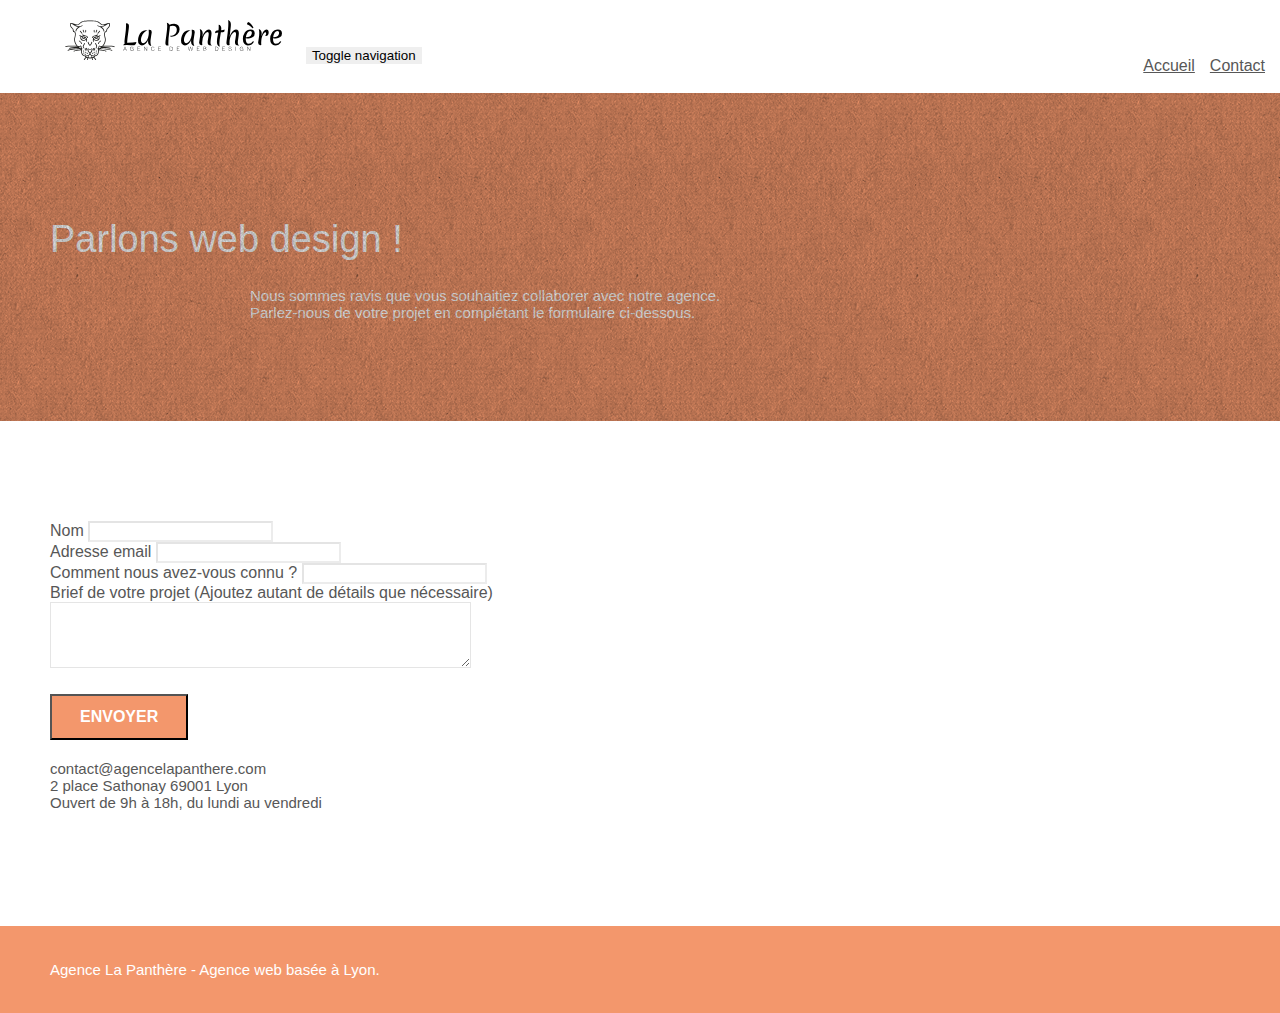
==== contact.html @ ae37832b "first commit" ====
<!doctype html>
<html lang="fr">
<head>
    <meta charset="utf-8">
    <meta name="keywords" content="seo, google, site web, site internet, agence design">
    <meta name="description" content="La Panthère est une entreprise de Webdesign à Lyon. Spécialiste en création de site internet, référencement web, webmarketing et design graphique">
    <meta name="viewport" content="width=device-width, initial-scale=1.0, viewport-fit=cover">
    <link rel="shortcut icon" type="image/png" href="favicon.jpg">
    
	<link rel="stylesheet" type="text/css" href="./css/bootstrap.min.css">
	<link rel="stylesheet" type="text/css" href="style.css">
	<link rel="stylesheet" type="text/css" href="./css/font-awesome.min.css">
	<link rel="stylesheet" type="text/css" href="./css/et-line.min.css">
	
    
	<script src="./js/jquery-2.1.0.min.js"></script>
	<script src="./js/bootstrap.min.js"></script>
	<script src="./js/blocs.min.js"></script>
	<script src="./js/jqBootstrapValidation.js"></script>
	<script src="./js/formHandler.js"></script>
    <title>Contact - La Panthère - Agence de Webdesign à Lyon</title>

    
<!-- Analytics -->
 
<!-- Analytics END -->
    
</head>
<body>
<!-- Principal conteneur -->
<div class="page-container">
<header class="bloc bgc-white l-bloc " id="bloc-0">
	<div class="container bloc-sm">
		<nav class="navbar row">
			<div class="navbar-header">
				<a class="navbar-brand" href="index.html"><img src="img/agence-la-panthere-monochrome.svg" alt="atlanta web design logo" height="40" /></a>
				<button id="nav-toggle" type="button" class="ui-navbar-toggle navbar-toggle" data-toggle="collapse" data-target=".navbar-1">
					<span class="sr-only">Toggle navigation</span><span class="icon-bar"></span><span class="icon-bar"></span><span class="icon-bar"></span>
				</button>
			</div>
			<div class="collapse navbar-collapse navbar-1 special-dropdown-nav">
				<ul class="site-navigation nav navbar-nav">
					<li>
						<a href="index.html">Accueil</a>
					</li>
					<li>
						<a href="contact.html">Contact</a>
					</li>
				</ul>
			</div>
		</nav>
	</div>
</header>
<main>
<section class="bloc bg-dots-bg bg-repeat bgc-atomic-tangerine d-bloc bloc-bg-texture texture-paper" id="bloc-6">
	<div class="container bloc-lg">
		<div class="row">
			<div class="col-sm-12">
				<h1 class="text-center hero-bloc-text tc-white">
					Parlons web design !
				</h1>
				<p class="text-center mg-lg tc-white tight-width-whitespace">
					Nous sommes ravis que vous souhaitiez collaborer avec notre agence.<br>
					Parlez-nous de votre projet en complétant le formulaire ci-dessous.
				</p>
			</div>
		</div>
	</div>
</section>

<section class="bloc bgc-white l-bloc" id="bloc-7">
	<div class="container bloc-lg">
		<div class="row">
			<div class="col-sm-6">
				<form id="form_1" novalidate success-msg="Your message has been sent." fail-msg="Sorry it seems that our mail server is not responding, Sorry for the inconvenience!">
					<div class="form-group">
						<label>
							Nom
						</label>
						<input id="name" class="form-control" required />
					</div>
					<div class="form-group">
						<label>
							Adresse email
						</label>
						<input id="email" class="form-control" type="email" required />
					</div>
					<div class="form-group">
						<label>
							Comment nous avez-vous connu ?
						</label>
						<input class="form-control" type="email" required id="input_504" />
					</div>
					<div class="form-group">
						<label>
							Brief de votre projet (Ajoutez autant de détails que nécessaire)<br>
						</label><textarea id="message" class="form-control" rows="4" cols="50" required></textarea>
					</div> 
					<button class="bloc-button btn btn-lg btn-block cta-hero btn-atomic-tangerine" type="submit">
						Envoyer
					</button>
				</form>
			</div>
			<div class="col-sm-6">
				<p>
					contact@agencelapanthere.com<br>2 place Sathonay 69001 Lyon<br>Ouvert de 9h à 18h, du lundi au vendredi<br>
				</p>
			</div>
		</div>
	</div>
</section>
</main>
<!-- ScrollToTop Button -->
<a class="bloc-button btn btn-d scrollToTop" onclick="scrollToTarget('1')"><span class="fa fa-chevron-up"></span></a>
<!-- ScrollToTop Button END-->

<footer class="bloc bgc-atomic-tangerine d-bloc" id="bloc-8">
	<div class="container bloc-sm">
		<div class="row">
			<div class="col-sm-12">
				<p class="text-center white">
					Agence La Panthère - Agence web basée à Lyon.<br>
				</p>
				<div class="row row-no-gutters social">
					<div class="col-sm-3">
						<div class="text-center">
							<a class="social" href="index.html"><span class="fa fa-twitter icon-md"></span></a>
						</div>
					</div>
					<div class="col-sm-3">
						<div class="text-center">
							<a class="social" href="index.html"><span class="fa fa-facebook icon-md"></span></a>
						</div>
					</div>
					<div class="col-sm-3">
						<div class="text-center">
							<a class="social" href="index.html"><span class="fa fa-dribbble icon-md"></span></a>
						</div>
					</div>
					<div class="col-sm-3">
						<div class="text-center">
							<a class="social" href="index.html"><span class="fa fa-instagram icon-md"></span></a>
						</div>
					</div>
				</div>
			</div>
		</div>
	</div>
</footer>
<!-- Footer - bloc-8 END -->

</div>
<!-- Principal conteneur END -->
    

</body>
</html>
---- style.css ----
body {
    margin: 0;
    padding: 0;
    background: #FFF;
    overflow-x: hidden;
    -webkit-font-smoothing: antialiased;
    -moz-osx-font-smoothing: grayscale;
}

a,
button {
    transition: all .3s ease-in-out;
    outline: none!important;
}

a:hover {
    text-decoration: none;
    cursor: pointer;
}

#page-loading-blocs-notifaction {
    position: fixed;
    top: 0;
    bottom: 0;
    width: 100%;
    z-index: 100000;
    background: #FFFFFF url("img/pageload-spinner.gif") no-repeat center center;
}

.bloc {
    width: 100%;
    clear: both;
    background: 50% 50% no-repeat;
    padding: 0 50px;
    -webkit-background-size: cover;
    -moz-background-size: cover;
    -o-background-size: cover;
    background-size: cover;
    position: relative;
}

.bloc .container {
    padding-left: 0;
    padding-right: 0;
}

.bloc-lg {
    padding: 100px 50px;
}

.bloc-md {
    padding: 50px;
}

.bloc-sm {
    padding: 20px 50px;
}

.bg-center,
.bg-l-edge,
.bg-r-edge,
.bg-t-edge,
.bg-b-edge,
.bg-tl-edge,
.bg-bl-edge,
.bg-tr-edge,
.bg-br-edge,
.bg-repeat {
    -webkit-background-size: auto!important;
    -moz-background-size: auto!important;
    -o-background-size: auto!important;
    background-size: auto!important;
}

.bg-repeat {
    background: repeat;
}

.bg-t-edge {
    background: top no-repeat;
}

.bloc-bg-texture::before {
    content: "";
    background-size: 2px 2px;
    position: absolute;
    top: 0;
    bottom: 0;
    left: 0;
    right: 0;
}

.texture-paper::before {
    background: url("img/texture-paper.png");
    background-size: 280px 280px;
}

.b-parallax {
    background-attachment: fixed;
}

.d-bloc {
    color: rgba(255, 255, 255, .7);
}

.d-bloc button:hover {
    color: rgba(255, 255, 255, .9);
}

.d-bloc .icon-round,
.d-bloc .icon-square,
.d-bloc .icon-rounded,
.d-bloc .icon-semi-rounded-a,
.d-bloc .icon-semi-rounded-b {
    border-color: rgba(255, 255, 255, .9);
}

.d-bloc .divider-h span {
    border-color: rgba(255, 255, 255, .2);
}

.d-bloc .a-btn,
.d-bloc .navbar a,
.d-bloc .navbar-brand,
.d-bloc a .icon-sm,
.d-bloc a .icon-md,
.d-bloc a .icon-lg,
.d-bloc a .icon-xl,
.d-bloc h1 a,
.d-bloc h2 a,
.d-bloc h3 a,
.d-bloc h4 a,
.d-bloc h5 a,
.d-bloc h6 a,
.d-bloc p a {
    color: rgba(255, 255, 255, .6);
}

.d-bloc .a-btn:hover,
.d-bloc .navbar a:hover,
.d-bloc .navbar-brand:hover,
.d-bloc a:hover .icon-sm,
.d-bloc a:hover .icon-md,
.d-bloc a:hover .icon-lg,
.d-bloc a:hover .icon-xl,
.d-bloc h1 a:hover,
.d-bloc h2 a:hover,
.d-bloc h3 a:hover,
.d-bloc h4 a:hover,
.d-bloc h5 a:hover,
.d-bloc h6 a:hover,
.d-bloc p a:hover {
    color: rgba(255, 255, 255, 1);
}

.d-bloc .navbar-toggle .icon-bar {
    background: rgba(255, 255, 255, 1);
}

.d-bloc .btn-wire,
.d-bloc .btn-wire:hover {
    color: rgba(255, 255, 255, 1);
    border-color: rgba(255, 255, 255, 1);
}

.d-bloc .panel {
    color: rgba(0, 0, 0, .5);
}

.d-bloc .panel button:hover {
    color: rgba(0, 0, 0, .7);
}

.d-bloc .panel icon {
    border-color: rgba(0, 0, 0, .7);
}

.d-bloc .panel .divider-h span {
    border-color: rgba(0, 0, 0, .1);
}

.d-bloc .panel .a-btn {
    color: rgba(0, 0, 0, .6);
}

.d-bloc .panel .a-btn:hover {
    color: rgba(0, 0, 0, 1);
}

.d-bloc .panel .btn-wire,
.d-bloc .panel .btn-wire:hover {
    color: rgba(0, 0, 0, .7);
    border-color: rgba(0, 0, 0, .3);
}

.d-bloc .panel,
.l-bloc {
    color: rgba(0, 0, 0, .5);
}

.d-bloc .panel button:hover,
.l-bloc button:hover {
    color: rgba(0, 0, 0, .7);
}

.l-bloc .icon-round,
.l-bloc .icon-square,
.l-bloc .icon-rounded,
.l-bloc .icon-semi-rounded-a,
.l-bloc .icon-semi-rounded-b {
    border-color: rgba(0, 0, 0, .7);
}

.d-bloc .panel .divider-h span,
.l-bloc .divider-h span {
    border-color: rgba(0, 0, 0, .1);
}

.d-bloc .panel .a-btn,
.l-bloc .a-btn,
.l-bloc .navbar a,
.l-bloc .navbar-brand,
.l-bloc a .icon-sm,
.l-bloc a .icon-md,
.l-bloc a .icon-lg,
.l-bloc a .icon-xl,
.l-bloc h1 a,
.l-bloc h2 a,
.l-bloc h3 a,
.l-bloc h4 a,
.l-bloc h5 a,
.l-bloc h6 a,
.l-bloc p a {
    color: rgba(0, 0, 0, .6);
}

.d-bloc .panel .a-btn:hover,
.l-bloc .a-btn:hover,
.l-bloc .navbar a:hover,
.l-bloc .navbar-brand:hover,
.l-bloc a:hover .icon-sm,
.l-bloc a:hover .icon-md,
.l-bloc a:hover .icon-lg,
.l-bloc a:hover .icon-xl,
.l-bloc h1 a:hover,
.l-bloc h2 a:hover,
.l-bloc h3 a:hover,
.l-bloc h4 a:hover,
.l-bloc h5 a:hover,
.l-bloc h6 a:hover,
.l-bloc p a:hover {
    color: rgba(0, 0, 0, 1);
}

.l-bloc .navbar-toggle .icon-bar {
    color: rgba(0, 0, 0, .6);
}

.d-bloc .panel .btn-wire,
.d-bloc .panel .btn-wire:hover,
.l-bloc .btn-wire,
.l-bloc .btn-wire:hover {
    color: rgba(0, 0, 0, .7);
    border-color: rgba(0, 0, 0, .3);
}

.voffset {
    margin-top: 30px;
}

.voffset-lg {
    margin-top: 80px;
}

.row-no-gutters {
    margin-right: 0;
    margin-left: 0;
}

.row.row-no-gutters > [class^="col-"],
.row.row-no-gutters > [class*=" col-"] {
    padding-right: 0;
    padding-left: 0;
}

#bloc-1-hero h1 {
    font-size: 32px;
}

.navbar {
    margin-bottom: 0;
    z-index: 1;
}

.navbar-brand {
    height: auto;
    padding: 3px 15px;
    font-size: 25px;
    font-weight: normal;
    font-weight: 600;
    line-height: 44px;
}

.navbar-brand img {
    max-height: 200px;
    margin: 0 5px 0 0;
    display: inline;
}

.navbar-brand img[src$=svg] {
    min-width: 100px;
}

.nav-center .navbar-brand img {
    margin: 0;
}

.navbar .nav {
    padding-top: 2px;
    margin-right: 80px;
    float: right;
    z-index: 1;
}

.nav > li {
    float: left;
    margin-top: 4px;
    font-size: 16px;
    padding-right: 15px;
    list-style: none;
}

.navbar-nav .open .dropdown-menu > li > a {
    text-align: inherit;
}

.nav > li a:hover,
.nav > li a:focus {
    background: transparent;
}

.navbar-toggle {
    margin: 10px 10px 0 0;
    border: 0px;
}

.navbar-toggle:hover {
    background: transparent!important;
}

.navbar-toggle .icon-bar {
    background-color: rgba(0, 0, 0, .5);
    width: 26px;
}

.nav-invert .navbar .nav {
    float: left;
}

.nav-invert .navbar-header,
.nav-invert .navbar-brand {
    float: right;
    position: relative;
    z-index: 2;
}

@media (min-width: 768px) {
    .site-navigation {
        position: absolute;
        top: 50%;
        right: 20px;
        transform: translate(0, -50%);
        -webkit-transform: translateY(-50%);
    }
    .nav > li .dropdown-menu a,
    .nav > li .dropdown-menu a:hover {
        color: #484848;
    }
    .nav-invert .site-navigation {
        left: 0;
        right: 0;
    }
    .nav-center {
        text-align: center;
    }
    .nav-center .navbar-header {
        width: 100%;
    }
    .nav-center .navbar-header,
    .nav-center .navbar-brand,
    .nav-center .nav > li {
        float: none;
        display: inline-block;
    }
    .nav-center .site-navigation {
        position: relative;
        width: 100%;
        right: 0;
        margin-right: 0px;
        margin-top: 20px;
    }
    .nav-center.mini-nav .navbar-toggle {
        float: none;
        margin: 10px auto 0;
    }
}

.nav > li > .dropdown a {
    background: none!important;
    display: block;
    padding: 14px 15px;
}

nav .caret {
    margin: 0 5px;
}

.dropdown-menu .dropdown-menu {
    top: -8px;
    left: 100%;
}

.dropdown-menu .dropmenu-flow-right {
    top: 100%;
    left: 0;
    margin-left: -1px;
    border-top-left-radius: 0;
    border-top-right-radius: 0;
}

.dropdown-menu .dropdown span {
    border: 4px solid black;
    border-top-color: transparent;
    border-right-color: transparent;
    border-bottom-color: transparent;
    margin: 6px -5px 0 0!important;
    float: right;
}

.mg-md {
    margin-top: 10px;
    margin-bottom: 20px;
}

.mg-lg {
    margin-top: 10px;
    margin-bottom: 40px;
}

.btn {
    margin: 0 5px 5px 0;
}

.btn.pull-right {
    margin: 0 0 5px 5px;
}

.btn-d,
.btn-d:hover,
.btn-d:focus {
    color: #FFF;
    background: rgba(0, 0, 0, .3);
}

button {
    outline: none!important;
}

.btn-rd {
    border-radius: 40px;
}

.btn-clean {
    border: 1px solid rgba(0, 0, 0, .08);
    border-bottom-color: rgba(0, 0, 0, .1);
    text-shadow: 0 1px 0 rgba(0, 0, 1, .1);
    box-shadow: 0 1px 3px rgba(0, 0, 1, .25), inset 0 1px 0 0 rgba(255, 255, 255, .15);
}

.icon-md {
    font-size: 50px!important;
}

.icon-lg {
    font-size: 60px!important;
}

.sm-shadow {
    text-shadow: 0 1px 2px rgba(0, 0, 0, .3);
}

.panel-sq,
.panel-sq .panel-heading,
.panel-sq .panel-footer {
    border-radius: 0;
}

.panel-rd {
    border-radius: 30px;
}

.panel-rd .panel-heading {
    border-radius: 29px 29px 0 0;
}

.panel-rd .panel-footer {
    border-radius: 0 0 29px 29px;
}

.form-control {
    border-color: rgba(0, 0, 0, .1);
    box-shadow: none;
}

.scrollToTop {
    width: 40px;
    height: 40px;
    position: fixed;
    bottom: 20px;
    right: 20px;
    opacity: 0;
    z-index: 500;
    transition: all .3s ease-in-out;
}

.scrollToTop span {
    margin-top: 6px;
}

.showScrollTop {
    font-size: 14px;
    opacity: 1;
}

a[data-lightbox] {
    position: relative;
    display: block;
    text-align: center;
}

a[data-lightbox]:hover::before {
    content: "+";
    font-family: "HelveticaNeue-Light", "Helvetica Neue Light", "Helvetica Neue", Helvetica, Arial;
    font-size: 32px;
    width: 50px;
    height: 50px;
    margin-left: -25px;
    border-radius: 50%;
    background: rgba(0, 0, 0, .6);
    color: #FFF;
    font-weight: 100;
    z-index: 1;
    position: absolute;
    top: 50%;
    transform: translateY(-50%);
    -webkit-transform: translateY(-50%);
}

a[data-lightbox]:hover img {
    opacity: 0.6;
    -webkit-animation-fill-mode: none;
    animation-fill-mode: none;
}

#lightbox-modal {
    display: flex;
    align-items: center;
}

#lightbox-modal .modal-dialog {
    width: 90%;
    max-width: 900px;
    margin: 0 auto 0;
}

#lightbox-modal .modal-dialog img {
    max-height: 90vh;
    margin: 0 auto;
}

.lightbox-caption {
    padding: 20px;
    color: #FFF;
    background: rgba(0, 0, 0, .5);
    position: absolute;
    left: 15px;
    right: 15px;
    bottom: 5px;
}

.close-lightbox {
    color: #FFF;
    font-size: 30px;
    position: absolute;
    top: 20px;
    right: 20px;
    z-index: 20;
    background: rgba(0, 0, 0, .5);
    border: none;
    line-height: 30px;
    padding: 0 9px 5px;
    opacity: 0.3;
}

.close-lightbox:hover,
.next-lightbox:hover,
.prev-lightbox:hover {
    opacity: 1.0;
    color: #FFF;
}

.next-lightbox,
.prev-lightbox {
    font-size: 20px;
    color: rgba(255, 255, 255, .9);
    background: rgba(0, 0, 0, .5);
    transition: all .2s ease-in-out;
    position: absolute;
    top: 45%;
    z-index: 1;
    opacity: 0.4;
}

.next-lightbox {
    padding: 6px 8px 1px 13px;
    right: 25px;
}

.prev-lightbox {
    padding: 6px 13px 1px 10px;
    left: 25px;
}

.snapshot-lb .modal-body {
    padding-bottom: 45px;
}

.snapshot-lb .lightbox-caption {
    padding: 0;
    color: rgba(0, 0, 0, .5);
    background: none;
}

h1,
h2,
h3,
h4,
h5,
h6,
p,
label,
.btn,
a {
    font-family: "helvetica";
    font-weight: 400;
    color: #575757!important;
}

.container {
    max-width: 1000px;
}

.hero-bloc-text {
    font-size: 38px;
}

.hero-bloc-text-sub {
    font-size: 36px;
}

.statement-bloc-text {
    line-height: 26px;
    font-style: italic;
    font-size: 20px;
    text-align: center;
    font-weight: lighter;
    max-width: 520px;
    margin: auto auto auto auto;
}

p {
    font-size: 15px;
}

.tight-width-whitespace {
    max-width: 600px;
    margin: auto auto auto auto;
}

.h1 {
    font-size: 20px;
    font-family: "Open Sans";
}

.cta-hero {
    margin-top: 22px;
    color: #FFFFFF!important;
    text-transform: uppercase;
    padding: 12px 28px 12px 28px;
    font-size: 16px;
    font-weight: 700;
}

.social {
    max-width: 400px;
    margin: auto auto auto auto;
}

h2 {
    font-size: 22px;
    line-height: 1.4em;
    text-align: center;
}

h3 {
    font-size: 15px;
    text-transform: uppercase;
    font-weight: 700;
    color: #333333!important;
}

.med-width-whitespace {
    max-width: 800px;
    margin: auto auto auto auto;
    box-shadow: 0px 0px 0px #000000;
}

h1 {
    color: #333333!important;
}

h4 {
    color: #333333!important;
}

.icons {
    margin-bottom: 14px;
    margin-top: 24px;
}

.white {
    color: #FFFFFF!important;
}

.portfolio-thumb {
    margin-bottom: 24px;
}

.portfolio-row {
    margin-bottom: 44px;
    margin-top: 50px;
}

.avatar {
    box-shadow: 0px 4px 9px rgba(0, 0, 0, 0.3);
}

.black-background {
    background-color: rgba(165, 147, 99, 0.7);
    padding: 40px 40px 40px 40px;
}

.bold-link {
    font-weight: 900;
    text-decoration: underline!important;
}

.bgc-white {
    background-color: #FFFFFF;
}

.bgc-dark-slate-blue {
    background-color: #364577;
}

.bgc-atomic-tangerine {
    background-color: #F3976C;
}

.tc-white {
    color: white!important;
}

.btn-atomic-tangerine {
    background: #F3976C;
    color: #FFFFFF!important;
}

.btn-atomic-tangerine:hover {
    background: #c27956!important;
    color: #FFFFFF!important;
}

.ltc-white {
    color: #FFFFFF!important;
}

.ltc-white:hover {
    color: #cccccc!important;
}

.ltc-atomic-tangerine {
    color: #F3976C!important;
}

.ltc-atomic-tangerine:hover {
    color: #c27956!important;
}

.icon-dark-slate-blue {
    color: #364577!important;
    border-color: #364577!important;
}

.bg-dots-bg {
    background-image: url("img/dots-bg.png");
}

.bg-lines-h2-bg {
    background-image: url("img/lines-h2-bg.png");
}

.bg-banniere {
    background-image: url("img/agence-la-panthere.jpg");
}

.bg-presentation {
    background-image: url("img/image-de-presentation.bmp");
}

@media (max-width: 1024px) {
    .bloc {
        padding-left: 20px;
        padding-right: 20px;
    }
    .bloc.full-width-bloc,
    .bloc-tile-2.full-width-bloc .container,
    .bloc-tile-3.full-width-bloc .container,
    .bloc-tile-4.full-width-bloc .container {
        padding-left: 0;
        padding-right: 0;
    }
}

@media (max-width: 992px) and (min-width: 768px) {
    .navbar .nav {
        max-width: 80%
    }
    .nav-center.navbar .nav {
        max-width: 100%
    }
}

@media only screen and (min-device-width: 768px) and (max-device-width: 1024px) and (orientation: landscape) {
    .b-parallax {
        background-attachment: scroll;
    }
}

@media only screen and (min-device-width: 1024px) and (max-device-width: 1366px) and (-webkit-min-device-pixel-ratio: 1.5) {
    .b-parallax {
        background-attachment: scroll;
    }
}

@media (max-width: 991px) {
    .container {
        width: 100%;
    }
    .b-parallax {
        background-attachment: scroll;
    }
    .page-container,
    #hero-bloc {
        overflow-x: hidden;
        position: relative;
    }
    .bloc {
        padding-left: constant(safe-area-inset-left);
        padding-right: constant(safe-area-inset-right);
    }
    .bloc-group,
    .bloc-group .bloc {
        display: block;
        width: 100%;
    }
    .bloc-fill-screen .fill-bloc-top-edge,
    .bloc-fill-screen .fill-bloc-bottom-edge {
        padding: 0 20px;
        padding-left: constant(safe-area-inset-left);
        padding-right: constant(safe-area-inset-right);
    }
}

@media (max-width: 767px) {
    .page-container {
        overflow-x: hidden;
        position: relative;
    }
    h1,
    h2,
    h3,
    h4,
    h5,
    h6,
    p,
    #disqus_thread {
        padding-left: 10px!important;
        padding-right: 10px!important;
    }
    .b-parallax {
        background-attachment: scroll;
    }
    .navbar .nav {
        padding-top: 0;
        border-top: 1px solid rgba(0, 0, 0, .2);
        float: none!important;
    }
    .navbar.row {
        margin-left: 0;
        margin-right: 0;
    }
    .site-navigation {
        position: inherit;
        transform: none;
        -webkit-transform: none;
        -ms-transform: none;
    }
    .nav > li {
        margin-top: 0;
        border-bottom: 1px solid rgba(0, 0, 0, .1);
        background: rgba(0, 0, 0, .05);
        text-align: left;
        padding-left: 15px;
        width: 100%;
    }
    .nav > li:hover {
        background: rgba(0, 0, 0, .08);
    }
    .dropdown .dropdown a .caret {
        float: none;
        margin: 5px 0 0 10px!important;
        border: 4px solid black;
        border-bottom-color: transparent;
        border-right-color: transparent;
        border-left-color: transparent;
    }
    #hero-bloc .navbar .nav {
        background: rgba(0, 0, 0, .8);
    }
    #hero-bloc .navbar .nav a {
        color: rgba(255, 255, 255, .6);
    }
    .hero {
        padding: 50px 0;
    }
    .hero-nav {
        left: -1px;
        right: -1px;
    }
    .navbar-collapse {
        padding: 0;
        overflow-x: hidden;
        -webkit-box-shadow: none;
        box-shadow: none;
    }
    .navbar-brand img {
        max-height: 40px;
        width: auto;
    }
    .nav-invert .navbar-header {
        float: none;
        width: 100%;
    }
    .nav-invert .navbar-toggle {
        float: left;
        margin-left: 10px;
    }
    .bloc {
        padding-left: 0;
        padding-right: 0;
    }
    .bloc-xxl,
    .bloc-xl,
    .bloc-lg {
        padding: 40px 0;
    }
    .bloc-sm,
    .bloc-md {
        padding-left: 0;
        padding-right: 0;
    }
    .bloc-tile-2 .container,
    .bloc-tile-3 .container,
    .bloc-tile-4 .container,
    .bloc-fill-screen .fill-bloc-top-edge,
    .bloc-fill-screen .fill-bloc-bottom-edge {
        padding-left: 0;
        padding-right: 0;
    }
    .a-block {
        padding: 0 10px;
    }
    .btn-dwn {
        display: none;
    }
    .voffset {
        margin-top: 5px;
    }
    .voffset-md {
        margin-top: 20px;
    }
    .voffset-lg {
        margin-top: 30px;
    }
    form {
        padding: 5px;
    }
    .close-lightbox {
        display: inline-block;
    }
    .blocsapp-device-iphone5 {
        background-size: 216px 425px;
        padding-top: 60px;
        width: 216px;
        height: 425px;
    }
    .blocsapp-device-iphone5 img {
        width: 180px;
        height: 320px;
    }
}

@media (max-width: 400px) {
    .bloc {
        padding-left: 0;
        padding-right: 0;
    }
}

@media (max-width: 767px) {
    .bloc-mob-center-text {
        text-align: center;
    }
}
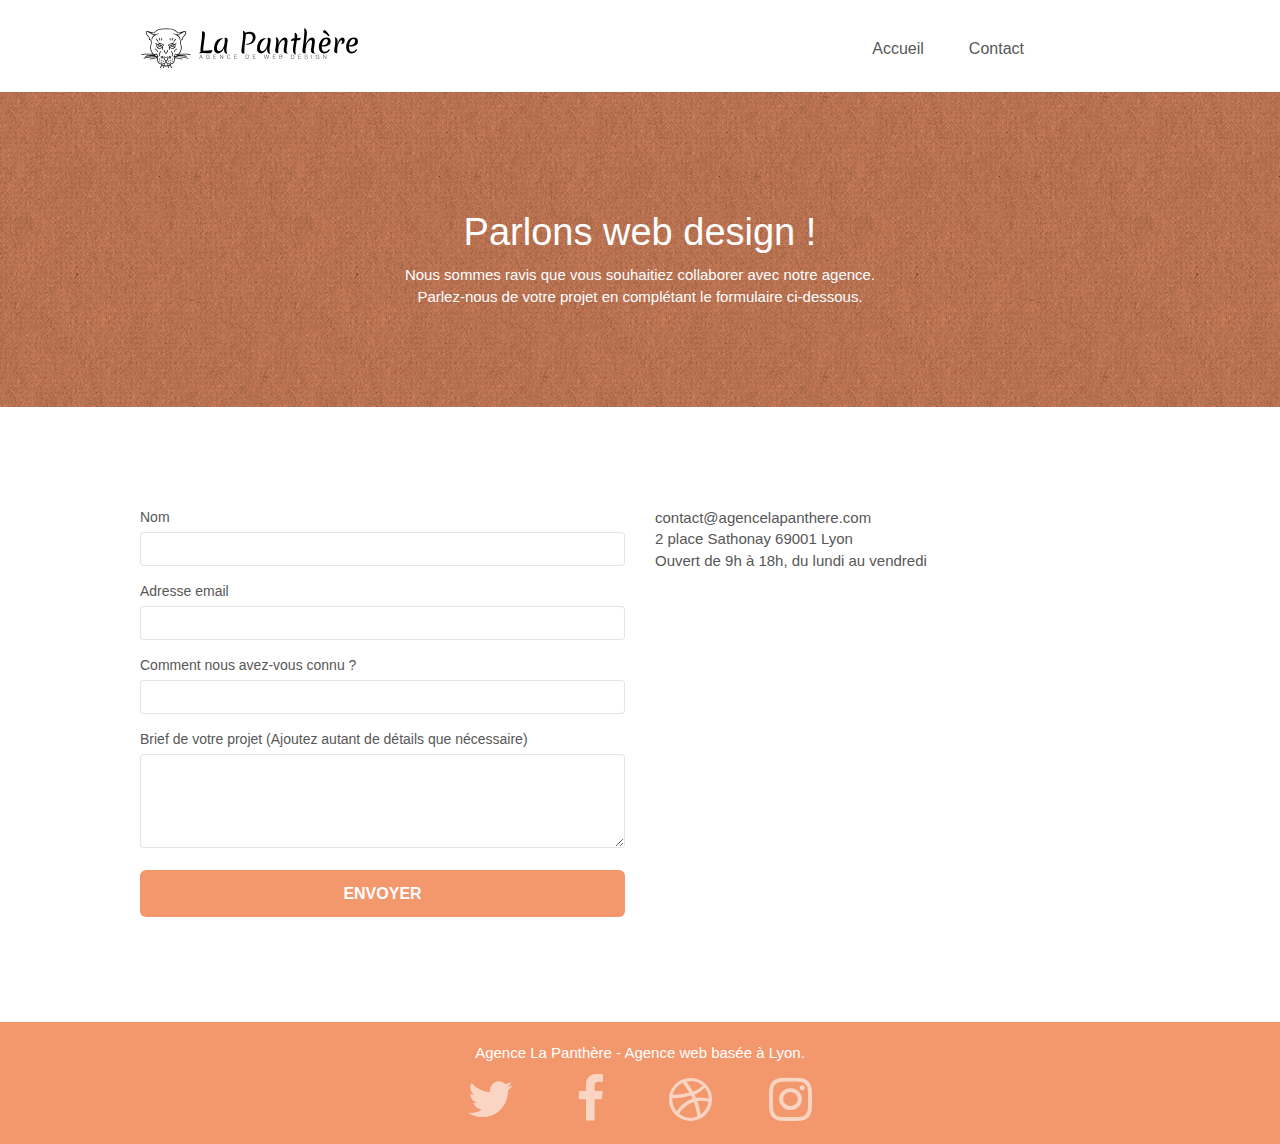
==== commit 64c8cde3: "minify css" ====
--- a/contact.html
+++ b/contact.html
@@ -8,7 +8,7 @@
     <link rel="shortcut icon" type="image/png" href="favicon.jpg">
     
 	<link rel="stylesheet" type="text/css" href="./css/bootstrap.min.css">
-	<link rel="stylesheet" type="text/css" href="style.css">
+	<link rel="stylesheet" type="text/css" href="style.min.css">
 	<link rel="stylesheet" type="text/css" href="./css/font-awesome.min.css">
 	<link rel="stylesheet" type="text/css" href="./css/et-line.min.css">
 	
--- a/style.min.css
+++ b/style.min.css
@@ -0,0 +1 @@
+body{margin:0;padding:0;background:#fff;overflow-x:hidden;-webkit-font-smoothing:antialiased;-moz-osx-font-smoothing:grayscale}a,button{transition:all .3s ease-in-out;outline:0!important}a:hover{text-decoration:none;cursor:pointer}#page-loading-blocs-notifaction{position:fixed;top:0;bottom:0;width:100%;z-index:100000;background:#fff url("img/pageload-spinner.gif") no-repeat center center}.bloc{width:100%;clear:both;background:50% 50% no-repeat;padding:0 50px;-webkit-background-size:cover;-moz-background-size:cover;-o-background-size:cover;background-size:cover;position:relative}.bloc .container{padding-left:0;padding-right:0}.bloc-lg{padding:100px 50px}.bloc-md{padding:50px}.bloc-sm{padding:20px 50px}.bg-b-edge,.bg-bl-edge,.bg-br-edge,.bg-center,.bg-l-edge,.bg-r-edge,.bg-repeat,.bg-t-edge,.bg-tl-edge,.bg-tr-edge{-webkit-background-size:auto!important;-moz-background-size:auto!important;-o-background-size:auto!important;background-size:auto!important}.bg-repeat{background:repeat}.bg-t-edge{background:top no-repeat}.bloc-bg-texture::before{content:"";background-size:2px 2px;position:absolute;top:0;bottom:0;left:0;right:0}.texture-paper::before{background:url("img/texture-paper.webp");background-size:280px 280px}.b-parallax{background-attachment:fixed}.d-bloc{color:rgba(255,255,255,.7)}.d-bloc button:hover{color:rgba(255,255,255,.9)}.d-bloc .icon-round,.d-bloc .icon-rounded,.d-bloc .icon-semi-rounded-a,.d-bloc .icon-semi-rounded-b,.d-bloc .icon-square{border-color:rgba(255,255,255,.9)}.d-bloc .divider-h span{border-color:rgba(255,255,255,.2)}.d-bloc .a-btn,.d-bloc .navbar a,.d-bloc .navbar-brand,.d-bloc a .icon-lg,.d-bloc a .icon-md,.d-bloc a .icon-sm,.d-bloc a .icon-xl,.d-bloc h1 a,.d-bloc h2 a,.d-bloc h3 a,.d-bloc h4 a,.d-bloc h5 a,.d-bloc h6 a,.d-bloc p a{color:rgba(255,255,255,.6)}.d-bloc .a-btn:hover,.d-bloc .navbar a:hover,.d-bloc .navbar-brand:hover,.d-bloc a:hover .icon-lg,.d-bloc a:hover .icon-md,.d-bloc a:hover .icon-sm,.d-bloc a:hover .icon-xl,.d-bloc h1 a:hover,.d-bloc h2 a:hover,.d-bloc h3 a:hover,.d-bloc h4 a:hover,.d-bloc h5 a:hover,.d-bloc h6 a:hover,.d-bloc p a:hover{color:#fff}.d-bloc .navbar-toggle .icon-bar{background:#fff}.d-bloc .btn-wire,.d-bloc .btn-wire:hover{color:#fff;border-color:#fff}.d-bloc .panel{color:rgba(0,0,0,.5)}.d-bloc .panel button:hover{color:rgba(0,0,0,.7)}.d-bloc .panel icon{border-color:rgba(0,0,0,.7)}.d-bloc .panel .divider-h span{border-color:rgba(0,0,0,.1)}.d-bloc .panel .a-btn{color:rgba(0,0,0,.6)}.d-bloc .panel .a-btn:hover{color:#000}.d-bloc .panel .btn-wire,.d-bloc .panel .btn-wire:hover{color:rgba(0,0,0,.7);border-color:rgba(0,0,0,.3)}.d-bloc .panel,.l-bloc{color:rgba(0,0,0,.5)}.d-bloc .panel button:hover,.l-bloc button:hover{color:rgba(0,0,0,.7)}.l-bloc .icon-round,.l-bloc .icon-rounded,.l-bloc .icon-semi-rounded-a,.l-bloc .icon-semi-rounded-b,.l-bloc .icon-square{border-color:rgba(0,0,0,.7)}.d-bloc .panel .divider-h span,.l-bloc .divider-h span{border-color:rgba(0,0,0,.1)}.d-bloc .panel .a-btn,.l-bloc .a-btn,.l-bloc .navbar a,.l-bloc .navbar-brand,.l-bloc a .icon-lg,.l-bloc a .icon-md,.l-bloc a .icon-sm,.l-bloc a .icon-xl,.l-bloc h1 a,.l-bloc h2 a,.l-bloc h3 a,.l-bloc h4 a,.l-bloc h5 a,.l-bloc h6 a,.l-bloc p a{color:rgba(0,0,0,.6)}.d-bloc .panel .a-btn:hover,.l-bloc .a-btn:hover,.l-bloc .navbar a:hover,.l-bloc .navbar-brand:hover,.l-bloc a:hover .icon-lg,.l-bloc a:hover .icon-md,.l-bloc a:hover .icon-sm,.l-bloc a:hover .icon-xl,.l-bloc h1 a:hover,.l-bloc h2 a:hover,.l-bloc h3 a:hover,.l-bloc h4 a:hover,.l-bloc h5 a:hover,.l-bloc h6 a:hover,.l-bloc p a:hover{color:#000}.l-bloc .navbar-toggle .icon-bar{color:rgba(0,0,0,.6)}.d-bloc .panel .btn-wire,.d-bloc .panel .btn-wire:hover,.l-bloc .btn-wire,.l-bloc .btn-wire:hover{color:rgba(0,0,0,.7);border-color:rgba(0,0,0,.3)}.voffset{margin-top:30px}.voffset-lg{margin-top:80px}.row-no-gutters{margin-right:0;margin-left:0}.row.row-no-gutters>[class*=" col-"],.row.row-no-gutters>[class^=col-]{padding-right:0;padding-left:0}#bloc-1-hero h1{font-size:32px}.navbar{margin-bottom:0;z-index:1}.navbar-brand{height:auto;padding:3px 15px;font-size:25px;font-weight:400;font-weight:600;line-height:44px}.navbar-brand img{max-height:200px;margin:0 5px 0 0;display:inline}.navbar-brand img[src$=svg]{min-width:100px}.nav-center .navbar-brand img{margin:0}.navbar .nav{padding-top:2px;margin-right:80px;float:right;z-index:1}.nav>li{float:left;margin-top:4px;font-size:16px;padding-right:15px;list-style:none}.navbar-nav .open .dropdown-menu>li>a{text-align:inherit}.nav>li a:focus,.nav>li a:hover{background:0 0}.navbar-toggle{margin:10px 10px 0 0;border:0}.navbar-toggle:hover{background:0 0!important}.navbar-toggle .icon-bar{background-color:rgba(0,0,0,.5);width:26px}.nav-invert .navbar .nav{float:left}.nav-invert .navbar-brand,.nav-invert .navbar-header{float:right;position:relative;z-index:2}@media (min-width:768px){.site-navigation{position:absolute;top:50%;right:20px;transform:translate(0,-50%);-webkit-transform:translateY(-50%)}.nav>li .dropdown-menu a,.nav>li .dropdown-menu a:hover{color:#484848}.nav-invert .site-navigation{left:0;right:0}.nav-center{text-align:center}.nav-center .navbar-header{width:100%}.nav-center .nav>li,.nav-center .navbar-brand,.nav-center .navbar-header{float:none;display:inline-block}.nav-center .site-navigation{position:relative;width:100%;right:0;margin-right:0;margin-top:20px}.nav-center.mini-nav .navbar-toggle{float:none;margin:10px auto 0}}.nav>li>.dropdown a{background:0 0!important;display:block;padding:14px 15px}nav .caret{margin:0 5px}.dropdown-menu .dropdown-menu{top:-8px;left:100%}.dropdown-menu .dropmenu-flow-right{top:100%;left:0;margin-left:-1px;border-top-left-radius:0;border-top-right-radius:0}.dropdown-menu .dropdown span{border:4px solid #000;border-top-color:transparent;border-right-color:transparent;border-bottom-color:transparent;margin:6px -5px 0 0!important;float:right}.mg-md{margin-top:10px;margin-bottom:20px}.mg-lg{margin-top:10px;margin-bottom:40px}.btn{margin:0 5px 5px 0}.btn.pull-right{margin:0 0 5px 5px}.btn-d,.btn-d:focus,.btn-d:hover{color:#fff;background:rgba(0,0,0,.3)}button{outline:0!important}.btn-rd{border-radius:40px}.btn-clean{border:1px solid rgba(0,0,0,.08);border-bottom-color:rgba(0,0,0,.1);text-shadow:0 1px 0 rgba(0,0,1,.1);box-shadow:0 1px 3px rgba(0,0,1,.25),inset 0 1px 0 0 rgba(255,255,255,.15)}.icon-md{font-size:50px!important}.icon-lg{font-size:60px!important}.sm-shadow{text-shadow:0 1px 2px rgba(0,0,0,.3)}.panel-sq,.panel-sq .panel-footer,.panel-sq .panel-heading{border-radius:0}.panel-rd{border-radius:30px}.panel-rd .panel-heading{border-radius:29px 29px 0 0}.panel-rd .panel-footer{border-radius:0 0 29px 29px}.form-control{border-color:rgba(0,0,0,.1);box-shadow:none}.scrollToTop{width:40px;height:40px;position:fixed;bottom:20px;right:20px;opacity:0;z-index:500;transition:all .3s ease-in-out}.scrollToTop span{margin-top:6px}.showScrollTop{font-size:14px;opacity:1}a[data-lightbox]{position:relative;display:block;text-align:center}a[data-lightbox]:hover::before{content:"+";font-family:HelveticaNeue-Light,"Helvetica Neue Light","Helvetica Neue",Helvetica,Arial;font-size:32px;width:50px;height:50px;margin-left:-25px;border-radius:50%;background:rgba(0,0,0,.6);color:#fff;font-weight:100;z-index:1;position:absolute;top:50%;transform:translateY(-50%);-webkit-transform:translateY(-50%)}a[data-lightbox]:hover img{opacity:.6;-webkit-animation-fill-mode:none;animation-fill-mode:none}#lightbox-modal{display:flex;align-items:center}#lightbox-modal .modal-dialog{width:90%;max-width:900px;margin:0 auto 0}#lightbox-modal .modal-dialog img{max-height:90vh;margin:0 auto}.lightbox-caption{padding:20px;color:#fff;background:rgba(0,0,0,.5);position:absolute;left:15px;right:15px;bottom:5px}.close-lightbox{color:#fff;font-size:30px;position:absolute;top:20px;right:20px;z-index:20;background:rgba(0,0,0,.5);border:none;line-height:30px;padding:0 9px 5px;opacity:.3}.close-lightbox:hover,.next-lightbox:hover,.prev-lightbox:hover{opacity:1;color:#fff}.next-lightbox,.prev-lightbox{font-size:20px;color:rgba(255,255,255,.9);background:rgba(0,0,0,.5);transition:all .2s ease-in-out;position:absolute;top:45%;z-index:1;opacity:.4}.next-lightbox{padding:6px 8px 1px 13px;right:25px}.prev-lightbox{padding:6px 13px 1px 10px;left:25px}.snapshot-lb .modal-body{padding-bottom:45px}.snapshot-lb .lightbox-caption{padding:0;color:rgba(0,0,0,.5);background:0 0}.btn,a,h1,h2,h3,h4,h5,h6,label,p{font-family:helvetica;font-weight:400;color:#575757!important}.container{max-width:1000px}.hero-bloc-text{font-size:38px}.hero-bloc-text-sub{font-size:36px}.statement-bloc-text{line-height:26px;font-style:italic;font-size:20px;text-align:center;font-weight:lighter;max-width:520px;margin:auto auto auto auto}p{font-size:15px}.tight-width-whitespace{max-width:600px;margin:auto auto auto auto}.h1{font-size:20px;font-family:"Open Sans"}.cta-hero{margin-top:22px;color:#fff!important;text-transform:uppercase;padding:12px 28px 12px 28px;font-size:16px;font-weight:700}.social{max-width:400px;margin:auto auto auto auto}h2{font-size:22px;line-height:1.4em;text-align:center}h3{font-size:15px;text-transform:uppercase;font-weight:700;color:#333!important}.med-width-whitespace{max-width:800px;margin:auto auto auto auto;box-shadow:0 0 0 #000}h1{color:#333!important}h4{color:#333!important}.icons{margin-bottom:14px;margin-top:24px}.white{color:#fff!important}.portfolio-thumb{margin-bottom:24px}.portfolio-row{margin-bottom:44px;margin-top:50px}.avatar{box-shadow:0 4px 9px rgba(0,0,0,.3)}.black-background{background-color:rgba(165,147,99,.7);padding:40px 40px 40px 40px}.bold-link{font-weight:900;text-decoration:underline!important}.bgc-white{background-color:#fff}.bgc-dark-slate-blue{background-color:#364577}.bgc-atomic-tangerine{background-color:#f3976c}.tc-white{color:#fff!important}.btn-atomic-tangerine{background:#f3976c;color:#fff!important}.btn-atomic-tangerine:hover{background:#c27956!important;color:#fff!important}.ltc-white{color:#fff!important}.ltc-white:hover{color:#ccc!important}.ltc-atomic-tangerine{color:#f3976c!important}.ltc-atomic-tangerine:hover{color:#c27956!important}.icon-dark-slate-blue{color:#364577!important;border-color:#364577!important}.bg-dots-bg{background-image:url("img/dots-bg.webp")}.bg-lines-h2-bg{background-image:url("img/lines-h2-bg.webp")}.bg-banniere{background-image:url("img/agence-la-panthere-1.svg")}.bg-presentation{background-image:url("img/image-de-presentation.webp")}@media (max-width:1024px){.bloc{padding-left:20px;padding-right:20px}.bloc-tile-2.full-width-bloc .container,.bloc-tile-3.full-width-bloc .container,.bloc-tile-4.full-width-bloc .container,.bloc.full-width-bloc{padding-left:0;padding-right:0}}@media (max-width:992px) and (min-width:768px){.navbar .nav{max-width:80%}.nav-center.navbar .nav{max-width:100%}}@media only screen and (min-device-width:768px) and (max-device-width:1024px) and (orientation:landscape){.b-parallax{background-attachment:scroll}}@media only screen and (min-device-width:1024px) and (max-device-width:1366px) and (-webkit-min-device-pixel-ratio:1.5){.b-parallax{background-attachment:scroll}}@media (max-width:991px){.container{width:100%}.b-parallax{background-attachment:scroll}#hero-bloc,.page-container{overflow-x:hidden;position:relative}.bloc{padding-left:constant(safe-area-inset-left);padding-right:constant(safe-area-inset-right)}.bloc-group,.bloc-group .bloc{display:block;width:100%}.bloc-fill-screen .fill-bloc-bottom-edge,.bloc-fill-screen .fill-bloc-top-edge{padding:0 20px;padding-left:constant(safe-area-inset-left);padding-right:constant(safe-area-inset-right)}}@media (max-width:767px){.page-container{overflow-x:hidden;position:relative}#disqus_thread,h1,h2,h3,h4,h5,h6,p{padding-left:10px!important;padding-right:10px!important}.b-parallax{background-attachment:scroll}.navbar .nav{padding-top:0;border-top:1px solid rgba(0,0,0,.2);float:none!important}.navbar.row{margin-left:0;margin-right:0}.site-navigation{position:inherit;transform:none;-webkit-transform:none;-ms-transform:none}.nav>li{margin-top:0;border-bottom:1px solid rgba(0,0,0,.1);background:rgba(0,0,0,.05);text-align:left;padding-left:15px;width:100%}.nav>li:hover{background:rgba(0,0,0,.08)}.dropdown .dropdown a .caret{float:none;margin:5px 0 0 10px!important;border:4px solid #000;border-bottom-color:transparent;border-right-color:transparent;border-left-color:transparent}#hero-bloc .navbar .nav{background:rgba(0,0,0,.8)}#hero-bloc .navbar .nav a{color:rgba(255,255,255,.6)}.hero{padding:50px 0}.hero-nav{left:-1px;right:-1px}.navbar-collapse{padding:0;overflow-x:hidden;-webkit-box-shadow:none;box-shadow:none}.navbar-brand img{max-height:40px;width:auto}.nav-invert .navbar-header{float:none;width:100%}.nav-invert .navbar-toggle{float:left;margin-left:10px}.bloc{padding-left:0;padding-right:0}.bloc-lg,.bloc-xl,.bloc-xxl{padding:40px 0}.bloc-md,.bloc-sm{padding-left:0;padding-right:0}.bloc-fill-screen .fill-bloc-bottom-edge,.bloc-fill-screen .fill-bloc-top-edge,.bloc-tile-2 .container,.bloc-tile-3 .container,.bloc-tile-4 .container{padding-left:0;padding-right:0}.a-block{padding:0 10px}.btn-dwn{display:none}.voffset{margin-top:5px}.voffset-md{margin-top:20px}.voffset-lg{margin-top:30px}form{padding:5px}.close-lightbox{display:inline-block}.blocsapp-device-iphone5{background-size:216px 425px;padding-top:60px;width:216px;height:425px}.blocsapp-device-iphone5 img{width:180px;height:320px}}@media (max-width:400px){.bloc{padding-left:0;padding-right:0}}@media (max-width:767px){.bloc-mob-center-text{text-align:center}}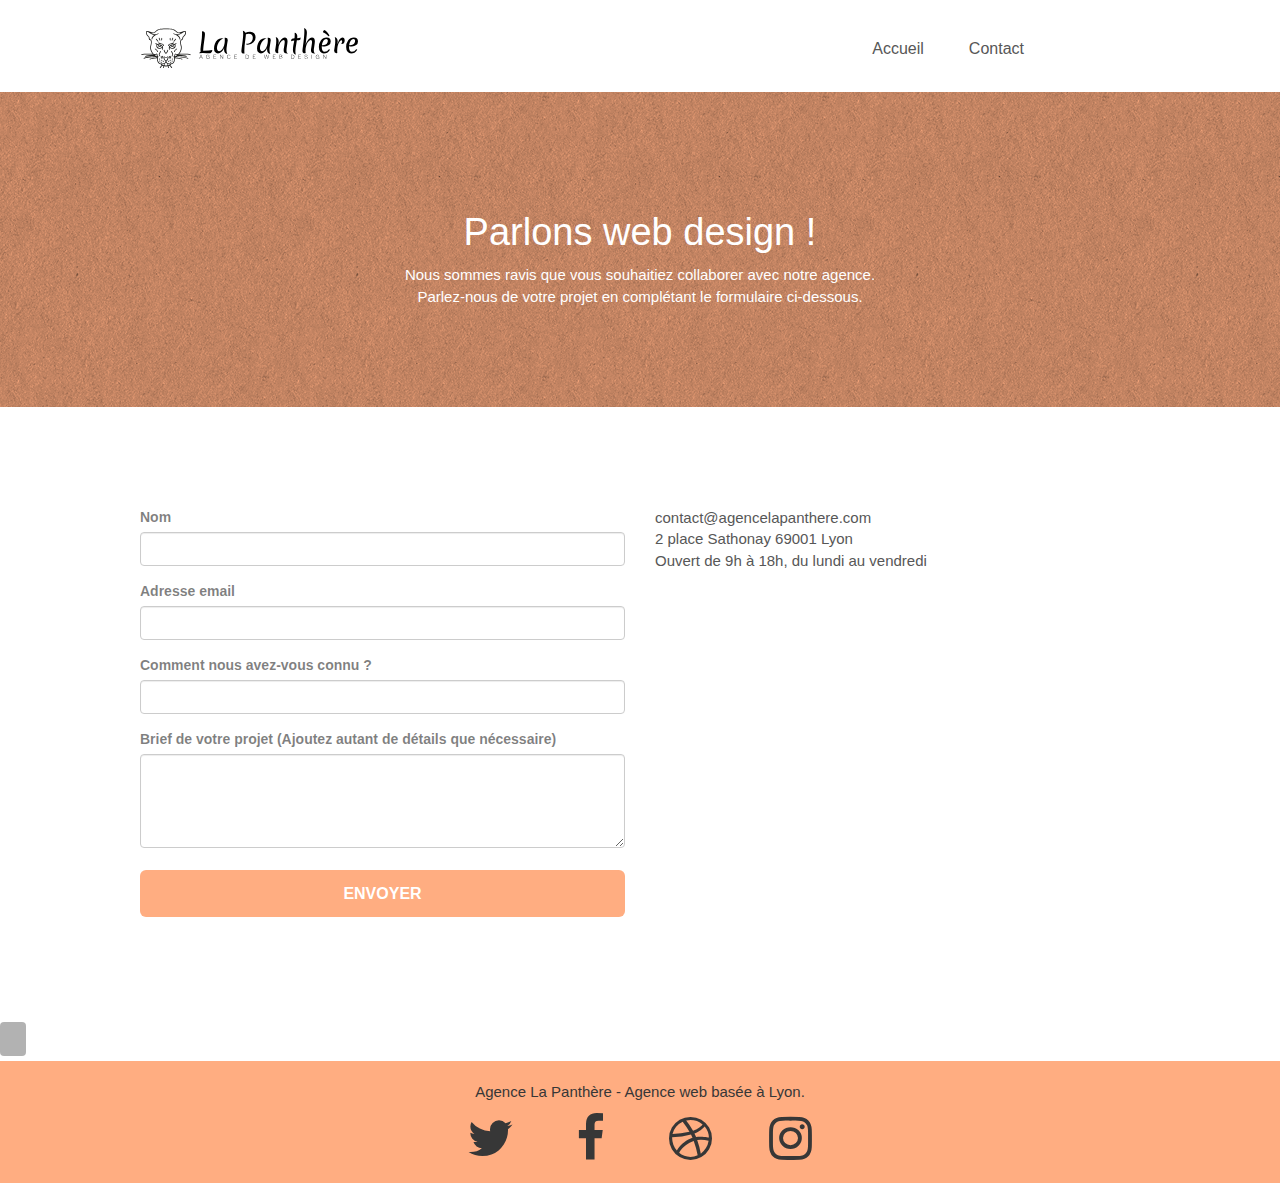
==== commit db4fa665: "change css page contact" ====
--- a/contact.html
+++ b/contact.html
@@ -7,17 +7,18 @@
     <meta name="viewport" content="width=device-width, initial-scale=1.0, viewport-fit=cover">
     <link rel="shortcut icon" type="image/png" href="favicon.jpg">
     
-	<link rel="stylesheet" type="text/css" href="./css/bootstrap.min.css">
+	<link rel="stylesheet" type="text/css" href="./css/bootstrap.css">
 	<link rel="stylesheet" type="text/css" href="style.min.css">
-	<link rel="stylesheet" type="text/css" href="./css/font-awesome.min.css">
-	<link rel="stylesheet" type="text/css" href="./css/et-line.min.css">
+	<link rel="stylesheet" type="text/css" href="./css min/font-awesome.min.css">
+	<link rel="stylesheet" type="text/css" href="./css min/et-line.min.css">
 	
     
-	<script src="./js/jquery-2.1.0.min.js"></script>
-	<script src="./js/bootstrap.min.js"></script>
-	<script src="./js/blocs.min.js"></script>
-	<script src="./js/jqBootstrapValidation.js"></script>
-	<script src="./js/formHandler.js"></script>
+	<script src="./js min/jquery-2.1.0.min.js" defer></script>
+	<script src="./js min/bootstrap.min.js" defer></script>
+	<script src="./js min/blocs.min.js" defer></script>
+	<script src="./js min/jqBootstrapValidation.min.js" defer></script>
+	<script src="./js min/formHandler.min.js" defer></script>
+	
     <title>Contact - La Panthère - Agence de Webdesign à Lyon</title>
 
     
--- a/style.min.css
+++ b/style.min.css
@@ -1 +1 @@
-body{margin:0;padding:0;background:#fff;overflow-x:hidden;-webkit-font-smoothing:antialiased;-moz-osx-font-smoothing:grayscale}a,button{transition:all .3s ease-in-out;outline:0!important}a:hover{text-decoration:none;cursor:pointer}#page-loading-blocs-notifaction{position:fixed;top:0;bottom:0;width:100%;z-index:100000;background:#fff url("img/pageload-spinner.gif") no-repeat center center}.bloc{width:100%;clear:both;background:50% 50% no-repeat;padding:0 50px;-webkit-background-size:cover;-moz-background-size:cover;-o-background-size:cover;background-size:cover;position:relative}.bloc .container{padding-left:0;padding-right:0}.bloc-lg{padding:100px 50px}.bloc-md{padding:50px}.bloc-sm{padding:20px 50px}.bg-b-edge,.bg-bl-edge,.bg-br-edge,.bg-center,.bg-l-edge,.bg-r-edge,.bg-repeat,.bg-t-edge,.bg-tl-edge,.bg-tr-edge{-webkit-background-size:auto!important;-moz-background-size:auto!important;-o-background-size:auto!important;background-size:auto!important}.bg-repeat{background:repeat}.bg-t-edge{background:top no-repeat}.bloc-bg-texture::before{content:"";background-size:2px 2px;position:absolute;top:0;bottom:0;left:0;right:0}.texture-paper::before{background:url("img/texture-paper.webp");background-size:280px 280px}.b-parallax{background-attachment:fixed}.d-bloc{color:rgba(255,255,255,.7)}.d-bloc button:hover{color:rgba(255,255,255,.9)}.d-bloc .icon-round,.d-bloc .icon-rounded,.d-bloc .icon-semi-rounded-a,.d-bloc .icon-semi-rounded-b,.d-bloc .icon-square{border-color:rgba(255,255,255,.9)}.d-bloc .divider-h span{border-color:rgba(255,255,255,.2)}.d-bloc .a-btn,.d-bloc .navbar a,.d-bloc .navbar-brand,.d-bloc a .icon-lg,.d-bloc a .icon-md,.d-bloc a .icon-sm,.d-bloc a .icon-xl,.d-bloc h1 a,.d-bloc h2 a,.d-bloc h3 a,.d-bloc h4 a,.d-bloc h5 a,.d-bloc h6 a,.d-bloc p a{color:rgba(255,255,255,.6)}.d-bloc .a-btn:hover,.d-bloc .navbar a:hover,.d-bloc .navbar-brand:hover,.d-bloc a:hover .icon-lg,.d-bloc a:hover .icon-md,.d-bloc a:hover .icon-sm,.d-bloc a:hover .icon-xl,.d-bloc h1 a:hover,.d-bloc h2 a:hover,.d-bloc h3 a:hover,.d-bloc h4 a:hover,.d-bloc h5 a:hover,.d-bloc h6 a:hover,.d-bloc p a:hover{color:#fff}.d-bloc .navbar-toggle .icon-bar{background:#fff}.d-bloc .btn-wire,.d-bloc .btn-wire:hover{color:#fff;border-color:#fff}.d-bloc .panel{color:rgba(0,0,0,.5)}.d-bloc .panel button:hover{color:rgba(0,0,0,.7)}.d-bloc .panel icon{border-color:rgba(0,0,0,.7)}.d-bloc .panel .divider-h span{border-color:rgba(0,0,0,.1)}.d-bloc .panel .a-btn{color:rgba(0,0,0,.6)}.d-bloc .panel .a-btn:hover{color:#000}.d-bloc .panel .btn-wire,.d-bloc .panel .btn-wire:hover{color:rgba(0,0,0,.7);border-color:rgba(0,0,0,.3)}.d-bloc .panel,.l-bloc{color:rgba(0,0,0,.5)}.d-bloc .panel button:hover,.l-bloc button:hover{color:rgba(0,0,0,.7)}.l-bloc .icon-round,.l-bloc .icon-rounded,.l-bloc .icon-semi-rounded-a,.l-bloc .icon-semi-rounded-b,.l-bloc .icon-square{border-color:rgba(0,0,0,.7)}.d-bloc .panel .divider-h span,.l-bloc .divider-h span{border-color:rgba(0,0,0,.1)}.d-bloc .panel .a-btn,.l-bloc .a-btn,.l-bloc .navbar a,.l-bloc .navbar-brand,.l-bloc a .icon-lg,.l-bloc a .icon-md,.l-bloc a .icon-sm,.l-bloc a .icon-xl,.l-bloc h1 a,.l-bloc h2 a,.l-bloc h3 a,.l-bloc h4 a,.l-bloc h5 a,.l-bloc h6 a,.l-bloc p a{color:rgba(0,0,0,.6)}.d-bloc .panel .a-btn:hover,.l-bloc .a-btn:hover,.l-bloc .navbar a:hover,.l-bloc .navbar-brand:hover,.l-bloc a:hover .icon-lg,.l-bloc a:hover .icon-md,.l-bloc a:hover .icon-sm,.l-bloc a:hover .icon-xl,.l-bloc h1 a:hover,.l-bloc h2 a:hover,.l-bloc h3 a:hover,.l-bloc h4 a:hover,.l-bloc h5 a:hover,.l-bloc h6 a:hover,.l-bloc p a:hover{color:#000}.l-bloc .navbar-toggle .icon-bar{color:rgba(0,0,0,.6)}.d-bloc .panel .btn-wire,.d-bloc .panel .btn-wire:hover,.l-bloc .btn-wire,.l-bloc .btn-wire:hover{color:rgba(0,0,0,.7);border-color:rgba(0,0,0,.3)}.voffset{margin-top:30px}.voffset-lg{margin-top:80px}.row-no-gutters{margin-right:0;margin-left:0}.row.row-no-gutters>[class*=" col-"],.row.row-no-gutters>[class^=col-]{padding-right:0;padding-left:0}#bloc-1-hero h1{font-size:32px}.navbar{margin-bottom:0;z-index:1}.navbar-brand{height:auto;padding:3px 15px;font-size:25px;font-weight:400;font-weight:600;line-height:44px}.navbar-brand img{max-height:200px;margin:0 5px 0 0;display:inline}.navbar-brand img[src$=svg]{min-width:100px}.nav-center .navbar-brand img{margin:0}.navbar .nav{padding-top:2px;margin-right:80px;float:right;z-index:1}.nav>li{float:left;margin-top:4px;font-size:16px;padding-right:15px;list-style:none}.navbar-nav .open .dropdown-menu>li>a{text-align:inherit}.nav>li a:focus,.nav>li a:hover{background:0 0}.navbar-toggle{margin:10px 10px 0 0;border:0}.navbar-toggle:hover{background:0 0!important}.navbar-toggle .icon-bar{background-color:rgba(0,0,0,.5);width:26px}.nav-invert .navbar .nav{float:left}.nav-invert .navbar-brand,.nav-invert .navbar-header{float:right;position:relative;z-index:2}@media (min-width:768px){.site-navigation{position:absolute;top:50%;right:20px;transform:translate(0,-50%);-webkit-transform:translateY(-50%)}.nav>li .dropdown-menu a,.nav>li .dropdown-menu a:hover{color:#484848}.nav-invert .site-navigation{left:0;right:0}.nav-center{text-align:center}.nav-center .navbar-header{width:100%}.nav-center .nav>li,.nav-center .navbar-brand,.nav-center .navbar-header{float:none;display:inline-block}.nav-center .site-navigation{position:relative;width:100%;right:0;margin-right:0;margin-top:20px}.nav-center.mini-nav .navbar-toggle{float:none;margin:10px auto 0}}.nav>li>.dropdown a{background:0 0!important;display:block;padding:14px 15px}nav .caret{margin:0 5px}.dropdown-menu .dropdown-menu{top:-8px;left:100%}.dropdown-menu .dropmenu-flow-right{top:100%;left:0;margin-left:-1px;border-top-left-radius:0;border-top-right-radius:0}.dropdown-menu .dropdown span{border:4px solid #000;border-top-color:transparent;border-right-color:transparent;border-bottom-color:transparent;margin:6px -5px 0 0!important;float:right}.mg-md{margin-top:10px;margin-bottom:20px}.mg-lg{margin-top:10px;margin-bottom:40px}.btn{margin:0 5px 5px 0}.btn.pull-right{margin:0 0 5px 5px}.btn-d,.btn-d:focus,.btn-d:hover{color:#fff;background:rgba(0,0,0,.3)}button{outline:0!important}.btn-rd{border-radius:40px}.btn-clean{border:1px solid rgba(0,0,0,.08);border-bottom-color:rgba(0,0,0,.1);text-shadow:0 1px 0 rgba(0,0,1,.1);box-shadow:0 1px 3px rgba(0,0,1,.25),inset 0 1px 0 0 rgba(255,255,255,.15)}.icon-md{font-size:50px!important}.icon-lg{font-size:60px!important}.sm-shadow{text-shadow:0 1px 2px rgba(0,0,0,.3)}.panel-sq,.panel-sq .panel-footer,.panel-sq .panel-heading{border-radius:0}.panel-rd{border-radius:30px}.panel-rd .panel-heading{border-radius:29px 29px 0 0}.panel-rd .panel-footer{border-radius:0 0 29px 29px}.form-control{border-color:rgba(0,0,0,.1);box-shadow:none}.scrollToTop{width:40px;height:40px;position:fixed;bottom:20px;right:20px;opacity:0;z-index:500;transition:all .3s ease-in-out}.scrollToTop span{margin-top:6px}.showScrollTop{font-size:14px;opacity:1}a[data-lightbox]{position:relative;display:block;text-align:center}a[data-lightbox]:hover::before{content:"+";font-family:HelveticaNeue-Light,"Helvetica Neue Light","Helvetica Neue",Helvetica,Arial;font-size:32px;width:50px;height:50px;margin-left:-25px;border-radius:50%;background:rgba(0,0,0,.6);color:#fff;font-weight:100;z-index:1;position:absolute;top:50%;transform:translateY(-50%);-webkit-transform:translateY(-50%)}a[data-lightbox]:hover img{opacity:.6;-webkit-animation-fill-mode:none;animation-fill-mode:none}#lightbox-modal{display:flex;align-items:center}#lightbox-modal .modal-dialog{width:90%;max-width:900px;margin:0 auto 0}#lightbox-modal .modal-dialog img{max-height:90vh;margin:0 auto}.lightbox-caption{padding:20px;color:#fff;background:rgba(0,0,0,.5);position:absolute;left:15px;right:15px;bottom:5px}.close-lightbox{color:#fff;font-size:30px;position:absolute;top:20px;right:20px;z-index:20;background:rgba(0,0,0,.5);border:none;line-height:30px;padding:0 9px 5px;opacity:.3}.close-lightbox:hover,.next-lightbox:hover,.prev-lightbox:hover{opacity:1;color:#fff}.next-lightbox,.prev-lightbox{font-size:20px;color:rgba(255,255,255,.9);background:rgba(0,0,0,.5);transition:all .2s ease-in-out;position:absolute;top:45%;z-index:1;opacity:.4}.next-lightbox{padding:6px 8px 1px 13px;right:25px}.prev-lightbox{padding:6px 13px 1px 10px;left:25px}.snapshot-lb .modal-body{padding-bottom:45px}.snapshot-lb .lightbox-caption{padding:0;color:rgba(0,0,0,.5);background:0 0}.btn,a,h1,h2,h3,h4,h5,h6,label,p{font-family:helvetica;font-weight:400;color:#575757!important}.container{max-width:1000px}.hero-bloc-text{font-size:38px}.hero-bloc-text-sub{font-size:36px}.statement-bloc-text{line-height:26px;font-style:italic;font-size:20px;text-align:center;font-weight:lighter;max-width:520px;margin:auto auto auto auto}p{font-size:15px}.tight-width-whitespace{max-width:600px;margin:auto auto auto auto}.h1{font-size:20px;font-family:"Open Sans"}.cta-hero{margin-top:22px;color:#fff!important;text-transform:uppercase;padding:12px 28px 12px 28px;font-size:16px;font-weight:700}.social{max-width:400px;margin:auto auto auto auto}h2{font-size:22px;line-height:1.4em;text-align:center}h3{font-size:15px;text-transform:uppercase;font-weight:700;color:#333!important}.med-width-whitespace{max-width:800px;margin:auto auto auto auto;box-shadow:0 0 0 #000}h1{color:#333!important}h4{color:#333!important}.icons{margin-bottom:14px;margin-top:24px}.white{color:#fff!important}.portfolio-thumb{margin-bottom:24px}.portfolio-row{margin-bottom:44px;margin-top:50px}.avatar{box-shadow:0 4px 9px rgba(0,0,0,.3)}.black-background{background-color:rgba(165,147,99,.7);padding:40px 40px 40px 40px}.bold-link{font-weight:900;text-decoration:underline!important}.bgc-white{background-color:#fff}.bgc-dark-slate-blue{background-color:#364577}.bgc-atomic-tangerine{background-color:#f3976c}.tc-white{color:#fff!important}.btn-atomic-tangerine{background:#f3976c;color:#fff!important}.btn-atomic-tangerine:hover{background:#c27956!important;color:#fff!important}.ltc-white{color:#fff!important}.ltc-white:hover{color:#ccc!important}.ltc-atomic-tangerine{color:#f3976c!important}.ltc-atomic-tangerine:hover{color:#c27956!important}.icon-dark-slate-blue{color:#364577!important;border-color:#364577!important}.bg-dots-bg{background-image:url("img/dots-bg.webp")}.bg-lines-h2-bg{background-image:url("img/lines-h2-bg.webp")}.bg-banniere{background-image:url("img/agence-la-panthere-1.svg")}.bg-presentation{background-image:url("img/image-de-presentation.webp")}@media (max-width:1024px){.bloc{padding-left:20px;padding-right:20px}.bloc-tile-2.full-width-bloc .container,.bloc-tile-3.full-width-bloc .container,.bloc-tile-4.full-width-bloc .container,.bloc.full-width-bloc{padding-left:0;padding-right:0}}@media (max-width:992px) and (min-width:768px){.navbar .nav{max-width:80%}.nav-center.navbar .nav{max-width:100%}}@media only screen and (min-device-width:768px) and (max-device-width:1024px) and (orientation:landscape){.b-parallax{background-attachment:scroll}}@media only screen and (min-device-width:1024px) and (max-device-width:1366px) and (-webkit-min-device-pixel-ratio:1.5){.b-parallax{background-attachment:scroll}}@media (max-width:991px){.container{width:100%}.b-parallax{background-attachment:scroll}#hero-bloc,.page-container{overflow-x:hidden;position:relative}.bloc{padding-left:constant(safe-area-inset-left);padding-right:constant(safe-area-inset-right)}.bloc-group,.bloc-group .bloc{display:block;width:100%}.bloc-fill-screen .fill-bloc-bottom-edge,.bloc-fill-screen .fill-bloc-top-edge{padding:0 20px;padding-left:constant(safe-area-inset-left);padding-right:constant(safe-area-inset-right)}}@media (max-width:767px){.page-container{overflow-x:hidden;position:relative}#disqus_thread,h1,h2,h3,h4,h5,h6,p{padding-left:10px!important;padding-right:10px!important}.b-parallax{background-attachment:scroll}.navbar .nav{padding-top:0;border-top:1px solid rgba(0,0,0,.2);float:none!important}.navbar.row{margin-left:0;margin-right:0}.site-navigation{position:inherit;transform:none;-webkit-transform:none;-ms-transform:none}.nav>li{margin-top:0;border-bottom:1px solid rgba(0,0,0,.1);background:rgba(0,0,0,.05);text-align:left;padding-left:15px;width:100%}.nav>li:hover{background:rgba(0,0,0,.08)}.dropdown .dropdown a .caret{float:none;margin:5px 0 0 10px!important;border:4px solid #000;border-bottom-color:transparent;border-right-color:transparent;border-left-color:transparent}#hero-bloc .navbar .nav{background:rgba(0,0,0,.8)}#hero-bloc .navbar .nav a{color:rgba(255,255,255,.6)}.hero{padding:50px 0}.hero-nav{left:-1px;right:-1px}.navbar-collapse{padding:0;overflow-x:hidden;-webkit-box-shadow:none;box-shadow:none}.navbar-brand img{max-height:40px;width:auto}.nav-invert .navbar-header{float:none;width:100%}.nav-invert .navbar-toggle{float:left;margin-left:10px}.bloc{padding-left:0;padding-right:0}.bloc-lg,.bloc-xl,.bloc-xxl{padding:40px 0}.bloc-md,.bloc-sm{padding-left:0;padding-right:0}.bloc-fill-screen .fill-bloc-bottom-edge,.bloc-fill-screen .fill-bloc-top-edge,.bloc-tile-2 .container,.bloc-tile-3 .container,.bloc-tile-4 .container{padding-left:0;padding-right:0}.a-block{padding:0 10px}.btn-dwn{display:none}.voffset{margin-top:5px}.voffset-md{margin-top:20px}.voffset-lg{margin-top:30px}form{padding:5px}.close-lightbox{display:inline-block}.blocsapp-device-iphone5{background-size:216px 425px;padding-top:60px;width:216px;height:425px}.blocsapp-device-iphone5 img{width:180px;height:320px}}@media (max-width:400px){.bloc{padding-left:0;padding-right:0}}@media (max-width:767px){.bloc-mob-center-text{text-align:center}}+body{margin:0;padding:0;background:#fff;overflow-x:hidden;-webkit-font-smoothing:antialiased;-moz-osx-font-smoothing:grayscale}a,button{transition:all .3s ease-in-out;outline:0!important}a:hover{text-decoration:none;cursor:pointer}.bloc{width:100%;clear:both;background:50% 50% no-repeat;padding:0 50px;-webkit-background-size:cover;-moz-background-size:cover;-o-background-size:cover;background-size:cover;position:relative}.bloc .container{padding-left:0;padding-right:0}.bloc-lg{padding:100px 50px}.bloc-md{padding:50px}.bloc-sm{padding:20px 50px}.bg-b-edge,.bg-br-edge,.bg-center,.bg-l-edge,.bg-r-edge,.bg-repeat,.bg-t-edge{-webkit-background-size:auto!important;-moz-background-size:auto!important;-o-background-size:auto!important;background-size:auto!important}.bg-repeat{background:repeat}.bg-t-edge{background:top no-repeat}.bloc-bg-texture::before{content:"";background-size:2px 2px;position:absolute;top:0;bottom:0;left:0;right:0}.texture-paper::before{background:url(https://znawel.github.io/la-panthere/img/texture-paper.webp);background-size:280px 280px}.b-parallax{background-attachment:fixed}.d-bloc{color:rgba(255,255,255,.7)}.d-bloc button:hover{color:rgba(255,255,255,.9)}.d-bloc .a-btn,.d-bloc .navbar a,.d-bloc .navbar-brand,.d-bloc a .icon-lg,.d-bloc a .icon-md,.d-bloc a .icon-sm,.d-bloc h1 a,.d-bloc h2 a,.d-bloc h3 a,.d-bloc h4 a,.d-bloc h5 a,.d-bloc h6 a,.d-bloc p a{color:#373737}.d-bloc .a-btn:hover,.d-bloc .navbar a:hover,.d-bloc .navbar-brand:hover,.d-bloc a:hover .icon-lg,.d-bloc a:hover .icon-md,.d-bloc a:hover .icon-sm,.d-bloc h1 a:hover,.d-bloc h2 a:hover,.d-bloc h3 a:hover,.d-bloc h4 a:hover,.d-bloc h5 a:hover,.d-bloc h6 a:hover,.d-bloc p a:hover{color:#fff}.d-bloc .navbar-toggle .icon-bar{background:#fff}.l-bloc{color:rgba(0,0,0,.5)}.l-bloc button:hover{color:rgba(0,0,0,.7)}.l-bloc .a-btn,.l-bloc .navbar a,.l-bloc .navbar-brand,.l-bloc a .icon-lg,.l-bloc a .icon-md,.l-bloc a .icon-sm,.l-bloc h1 a,.l-bloc h2 a,.l-bloc h3 a,.l-bloc h4 a,.l-bloc h5 a,.l-bloc h6 a,.l-bloc p a{color:rgba(0,0,0,.6)}.l-bloc .a-btn:hover,.l-bloc .navbar a:hover,.l-bloc .navbar-brand:hover,.l-bloc a:hover .icon-lg,.l-bloc a:hover .icon-md,.l-bloc a:hover .icon-sm,.l-bloc h1 a:hover,.l-bloc h2 a:hover,.l-bloc h3 a:hover,.l-bloc h4 a:hover,.l-bloc h5 a:hover,.l-bloc h6 a:hover,.l-bloc p a:hover{color:#000}.l-bloc .navbar-toggle .icon-bar{color:rgba(0,0,0,.6)}.voffset{margin-top:30px}.voffset-lg{margin-top:80px}.row-no-gutters{margin-right:0;margin-left:0}.row.row-no-gutters>[class*=" col-"],.row.row-no-gutters>[class^=col-]{padding-right:0;padding-left:0}#bloc-1-hero h1{font-size:32px}.navbar{margin-bottom:0;z-index:1}.navbar-brand{height:auto;padding:3px 15px;font-size:25px;font-weight:400;font-weight:600;line-height:44px}.navbar-brand img{max-height:200px;margin:0 5px 0 0;display:inline}.navbar-brand img[src$=svg]{min-width:100px}.nav-center .navbar-brand img{margin:0}.navbar .nav{padding-top:2px;margin-right:80px;float:right;z-index:1}.nav>li{float:left;margin-top:4px;font-size:16px;padding-right:15px;list-style:none}.nav>li a:focus,.nav>li a:hover{background:0 0}.navbar-toggle{margin:10px 10px 0 0;border:0}.navbar-toggle:hover{background:0 0!important}.navbar-toggle .icon-bar{background-color:rgba(0,0,0,.5);width:26px}@media (min-width:768px){.site-navigation{position:absolute;top:50%;right:20px;transform:translate(0,-50%);-webkit-transform:translateY(-50%)}.nav-center{text-align:center}.nav-center .navbar-header{width:100%}.nav-center .nav>li,.nav-center .navbar-brand,.nav-center .navbar-header{float:none;display:inline-block}.nav-center .site-navigation{position:relative;width:100%;right:0;margin-right:0;margin-top:20px}}.nav>li>.dropdown a{background:0 0!important;display:block;padding:14px 15px}.mg-md{margin-top:10px;margin-bottom:20px}.mg-lg{margin-top:10px;margin-bottom:40px}.btn{margin:0 5px 5px 0}.btn-d,.btn-d:focus,.btn-d:hover{color:#fff;background:rgba(0,0,0,.3)}button{outline:0!important}.btn-rd{border-radius:40px}.btn-clean{border:1px solid rgba(0,0,0,.08);border-bottom-color:rgba(0,0,0,.1);text-shadow:0 1px 0 rgba(0,0,1,.1);box-shadow:0 1px 3px rgba(0,0,1,.25),inset 0 1px 0 0 rgba(255,255,255,.15)}.icon-md{font-size:50px!important}.icon-lg{font-size:60px!important}.sm-shadow{text-shadow:0 1px 2px rgba(0,0,0,.3)}a[data-lightbox]{position:relative;display:block;text-align:center}a[data-lightbox]:hover::before{content:"+";font-family:HelveticaNeue-Light,"Helvetica Neue Light","Helvetica Neue",Helvetica,Arial;font-size:32px;width:50px;height:50px;margin-left:-25px;border-radius:50%;background:rgba(0,0,0,.6);color:#fff;font-weight:100;z-index:1;position:absolute;top:50%;transform:translateY(-50%);-webkit-transform:translateY(-50%)}a[data-lightbox]:hover img{opacity:.6;-webkit-animation-fill-mode:none;animation-fill-mode:none}.lightbox-caption{padding:20px;color:#fff;background:rgba(0,0,0,.5);position:absolute;left:15px;right:15px;bottom:5px}.snapshot-lb .lightbox-caption{padding:0;color:rgba(0,0,0,.5);background:0 0}.btn,a,h1,h2,h3,h4,h5,h6,p{font-family:helvetica;font-weight:400;color:#575757!important}.container{max-width:1000px}.hero-bloc-text{font-size:38px}p{font-size:15px}.tight-width-whitespace{max-width:600px;margin:auto auto auto auto}.h1{font-size:20px;font-family:"Open Sans"}.cta-hero{margin-top:22px;color:#fff!important;text-transform:uppercase;padding:12px 28px 12px 28px;font-size:16px;font-weight:700}.social{max-width:400px;margin:auto auto auto auto}h2{font-size:22px;line-height:1.4em;text-align:center}h3{font-size:15px;text-transform:uppercase;font-weight:700;color:#333!important}.med-width-whitespace{max-width:800px;margin:auto auto auto auto;box-shadow:0 0 0 #000}h1{color:#333!important}h4{color:#333!important}.icons{margin-bottom:14px;margin-top:24px}.white{color:#373737!important}.portfolio-thumb{margin-bottom:24px}.portfolio-row{margin-bottom:44px;margin-top:50px}.black-background{background-color:rgba(165,147,99,.7);padding:40px 40px 40px 40px}.bold-link{font-weight:900;text-decoration:underline!important}.bgc-white{background-color:#fff}.bgc-dark-slate-blue{background-color:#364577}.bgc-atomic-tangerine{background-color:#ffad81}.tc-white{color:#fff!important}.btn-atomic-tangerine{background:#ffad81;color:#fff!important}.btn-atomic-tangerine:hover{background:#c27956!important;color:#fff!important}.ltc-white{color:#fff!important}.ltc-white:hover{color:#ccc!important}.ltc-atomic-tangerine{color:#ffad81!important}.ltc-atomic-tangerine:hover{color:#c27956!important}.icon-dark-slate-blue{color:#364577!important;border-color:#364577!important}.bg-lines-h2-bg{background-image:url(https://znawel.github.io/la-panthere/img/lines-h2-bg.webp)}.bg-banniere{background-image:url(https://znawel.github.io/la-panthere/img/agence-la-panthere-1.svg)}.bg-presentation{background-image:url(https://znawel.github.io/la-panthere/img/image-de-presentation.webp)}@media (max-width:1024px){.bloc{padding-left:20px;padding-right:20px}}@media (max-width:992px) and (min-width:768px){.navbar .nav{max-width:80%}.nav-center.navbar .nav{max-width:100%}}@media only screen and (min-device-width:768px) and (max-device-width:1024px) and (orientation:landscape){.b-parallax{background-attachment:scroll}}@media only screen and (min-device-width:1024px) and (max-device-width:1366px) and (-webkit-min-device-pixel-ratio:1.5){.b-parallax{background-attachment:scroll}}@media (max-width:991px){.container{width:100%}.b-parallax{background-attachment:scroll}#hero-bloc,.page-container{overflow-x:hidden;position:relative}.bloc{padding-left:constant(safe-area-inset-left);padding-right:constant(safe-area-inset-right)}}@media (max-width:767px){.page-container{overflow-x:hidden;position:relative}h1,h2,h3,h4,h5,h6,p{padding-left:10px!important;padding-right:10px!important}.b-parallax{background-attachment:scroll}.navbar .nav{padding-top:0;border-top:1px solid rgba(0,0,0,.2);float:none!important}.navbar.row{margin-left:0;margin-right:0}.site-navigation{position:inherit;transform:none;-webkit-transform:none;-ms-transform:none}.nav>li{margin-top:0;border-bottom:1px solid rgba(0,0,0,.1);background:rgba(0,0,0,.05);text-align:left;padding-left:15px;width:100%}.nav>li:hover{background:rgba(0,0,0,.08)}#hero-bloc .navbar .nav{background:rgba(0,0,0,.8)}#hero-bloc .navbar .nav a{color:rgba(255,255,255,.6)}.hero{padding:50px 0}.hero-nav{left:-1px;right:-1px}.navbar-collapse{padding:0;overflow-x:hidden;-webkit-box-shadow:none;box-shadow:none}.navbar-brand img{max-height:40px;width:auto}.bloc{padding-left:0;padding-right:0}.bloc-lg{padding:40px 0}.bloc-md,.bloc-sm{padding-left:0;padding-right:0}.a-block{padding:0 10px}.voffset{margin-top:5px}.voffset-md{margin-top:20px}.voffset-lg{margin-top:30px}}@media (max-width:400px){.bloc{padding-left:0;padding-right:0}}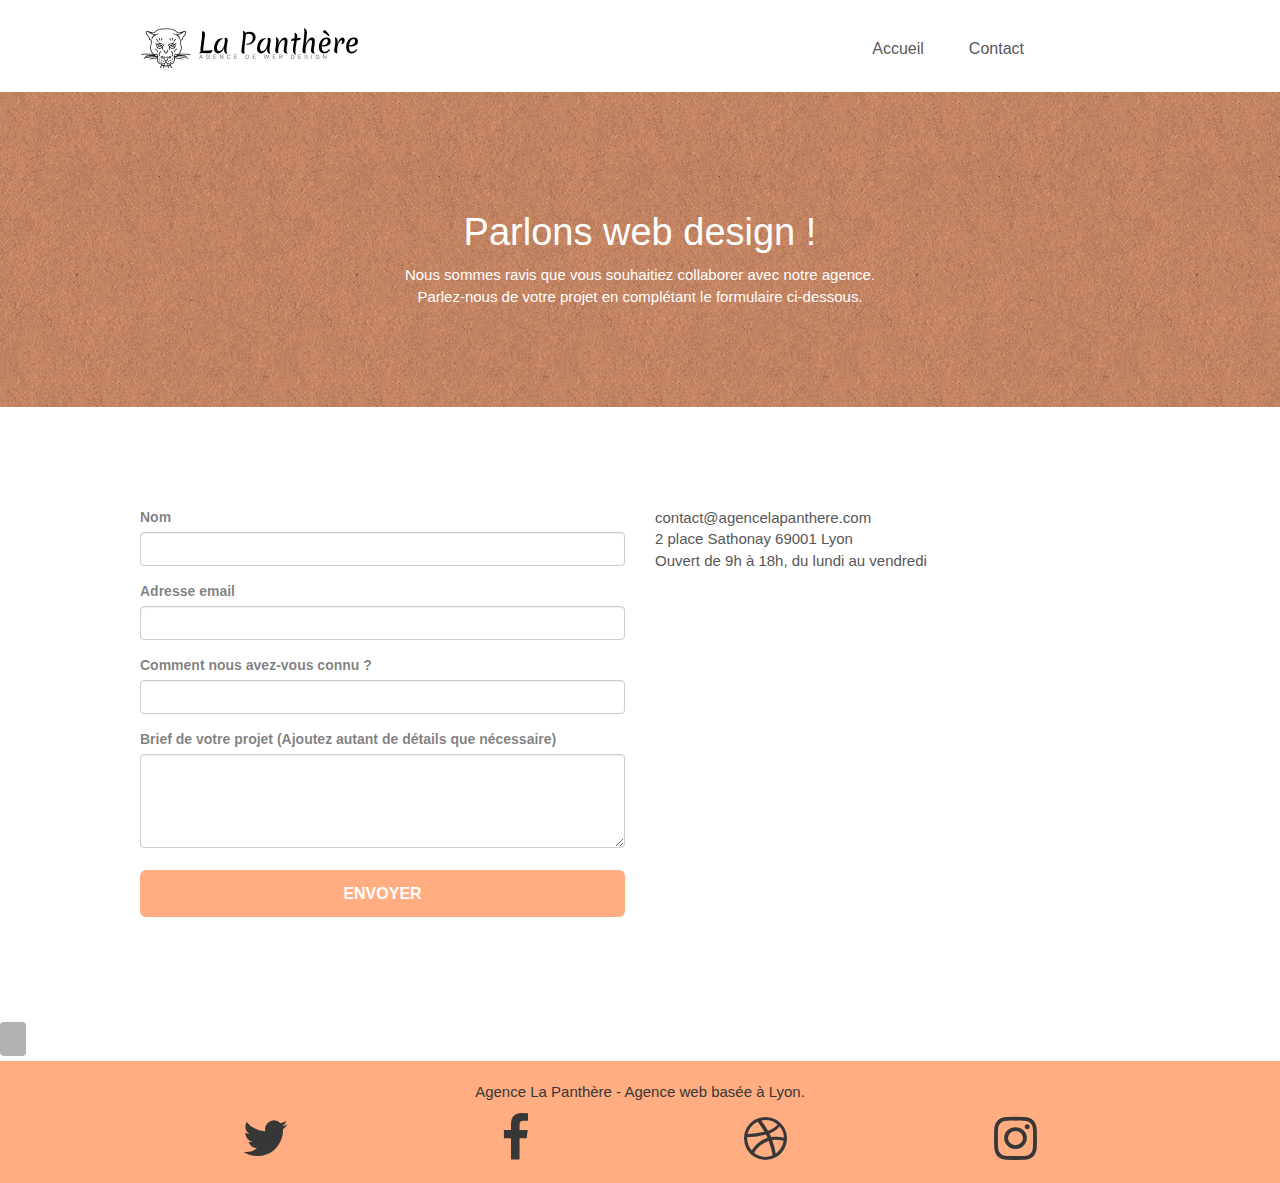
==== commit a53d1fc7: "discernible name for links footer" ====
--- a/contact.html
+++ b/contact.html
@@ -125,24 +125,25 @@
 				<div class="row row-no-gutters social">
 					<div class="col-sm-3">
 						<div class="text-center">
-							<a class="social" href="index.html"><span class="fa fa-twitter icon-md"></span></a>
+							<a class="twitter" href="https://www.twitter.com"><span class="fa fa-twitter icon-md"></span></a>
 						</div>
 					</div>
 					<div class="col-sm-3">
 						<div class="text-center">
-							<a class="social" href="index.html"><span class="fa fa-facebook icon-md"></span></a>
+							<a class="facebook" href="https://www.facebook.com"><span class="fa fa-facebook icon-md"></span></a>
 						</div>
 					</div>
 					<div class="col-sm-3">
 						<div class="text-center">
-							<a class="social" href="index.html"><span class="fa fa-dribbble icon-md"></span></a>
+							<a class="dribbble" href="https://www.dribbble.com"><span class="fa fa-dribbble icon-md"></span></a>
 						</div>
 					</div>
 					<div class="col-sm-3">
 						<div class="text-center">
-							<a class="social" href="index.html"><span class="fa fa-instagram icon-md"></span></a>
+							<a class="instagram" href="https://www.instagram.com"><span class="fa fa-instagram icon-md"></span></a>
 						</div>
 					</div>
+	
 				</div>
 			</div>
 		</div>
--- a/style.min.css
+++ b/style.min.css
@@ -1 +1 @@
-body{margin:0;padding:0;background:#fff;overflow-x:hidden;-webkit-font-smoothing:antialiased;-moz-osx-font-smoothing:grayscale}a,button{transition:all .3s ease-in-out;outline:0!important}a:hover{text-decoration:none;cursor:pointer}.bloc{width:100%;clear:both;background:50% 50% no-repeat;padding:0 50px;-webkit-background-size:cover;-moz-background-size:cover;-o-background-size:cover;background-size:cover;position:relative}.bloc .container{padding-left:0;padding-right:0}.bloc-lg{padding:100px 50px}.bloc-md{padding:50px}.bloc-sm{padding:20px 50px}.bg-b-edge,.bg-br-edge,.bg-center,.bg-l-edge,.bg-r-edge,.bg-repeat,.bg-t-edge{-webkit-background-size:auto!important;-moz-background-size:auto!important;-o-background-size:auto!important;background-size:auto!important}.bg-repeat{background:repeat}.bg-t-edge{background:top no-repeat}.bloc-bg-texture::before{content:"";background-size:2px 2px;position:absolute;top:0;bottom:0;left:0;right:0}.texture-paper::before{background:url(https://znawel.github.io/la-panthere/img/texture-paper.webp);background-size:280px 280px}.b-parallax{background-attachment:fixed}.d-bloc{color:rgba(255,255,255,.7)}.d-bloc button:hover{color:rgba(255,255,255,.9)}.d-bloc .a-btn,.d-bloc .navbar a,.d-bloc .navbar-brand,.d-bloc a .icon-lg,.d-bloc a .icon-md,.d-bloc a .icon-sm,.d-bloc h1 a,.d-bloc h2 a,.d-bloc h3 a,.d-bloc h4 a,.d-bloc h5 a,.d-bloc h6 a,.d-bloc p a{color:#373737}.d-bloc .a-btn:hover,.d-bloc .navbar a:hover,.d-bloc .navbar-brand:hover,.d-bloc a:hover .icon-lg,.d-bloc a:hover .icon-md,.d-bloc a:hover .icon-sm,.d-bloc h1 a:hover,.d-bloc h2 a:hover,.d-bloc h3 a:hover,.d-bloc h4 a:hover,.d-bloc h5 a:hover,.d-bloc h6 a:hover,.d-bloc p a:hover{color:#fff}.d-bloc .navbar-toggle .icon-bar{background:#fff}.l-bloc{color:rgba(0,0,0,.5)}.l-bloc button:hover{color:rgba(0,0,0,.7)}.l-bloc .a-btn,.l-bloc .navbar a,.l-bloc .navbar-brand,.l-bloc a .icon-lg,.l-bloc a .icon-md,.l-bloc a .icon-sm,.l-bloc h1 a,.l-bloc h2 a,.l-bloc h3 a,.l-bloc h4 a,.l-bloc h5 a,.l-bloc h6 a,.l-bloc p a{color:rgba(0,0,0,.6)}.l-bloc .a-btn:hover,.l-bloc .navbar a:hover,.l-bloc .navbar-brand:hover,.l-bloc a:hover .icon-lg,.l-bloc a:hover .icon-md,.l-bloc a:hover .icon-sm,.l-bloc h1 a:hover,.l-bloc h2 a:hover,.l-bloc h3 a:hover,.l-bloc h4 a:hover,.l-bloc h5 a:hover,.l-bloc h6 a:hover,.l-bloc p a:hover{color:#000}.l-bloc .navbar-toggle .icon-bar{color:rgba(0,0,0,.6)}.voffset{margin-top:30px}.voffset-lg{margin-top:80px}.row-no-gutters{margin-right:0;margin-left:0}.row.row-no-gutters>[class*=" col-"],.row.row-no-gutters>[class^=col-]{padding-right:0;padding-left:0}#bloc-1-hero h1{font-size:32px}.navbar{margin-bottom:0;z-index:1}.navbar-brand{height:auto;padding:3px 15px;font-size:25px;font-weight:400;font-weight:600;line-height:44px}.navbar-brand img{max-height:200px;margin:0 5px 0 0;display:inline}.navbar-brand img[src$=svg]{min-width:100px}.nav-center .navbar-brand img{margin:0}.navbar .nav{padding-top:2px;margin-right:80px;float:right;z-index:1}.nav>li{float:left;margin-top:4px;font-size:16px;padding-right:15px;list-style:none}.nav>li a:focus,.nav>li a:hover{background:0 0}.navbar-toggle{margin:10px 10px 0 0;border:0}.navbar-toggle:hover{background:0 0!important}.navbar-toggle .icon-bar{background-color:rgba(0,0,0,.5);width:26px}@media (min-width:768px){.site-navigation{position:absolute;top:50%;right:20px;transform:translate(0,-50%);-webkit-transform:translateY(-50%)}.nav-center{text-align:center}.nav-center .navbar-header{width:100%}.nav-center .nav>li,.nav-center .navbar-brand,.nav-center .navbar-header{float:none;display:inline-block}.nav-center .site-navigation{position:relative;width:100%;right:0;margin-right:0;margin-top:20px}}.nav>li>.dropdown a{background:0 0!important;display:block;padding:14px 15px}.mg-md{margin-top:10px;margin-bottom:20px}.mg-lg{margin-top:10px;margin-bottom:40px}.btn{margin:0 5px 5px 0}.btn-d,.btn-d:focus,.btn-d:hover{color:#fff;background:rgba(0,0,0,.3)}button{outline:0!important}.btn-rd{border-radius:40px}.btn-clean{border:1px solid rgba(0,0,0,.08);border-bottom-color:rgba(0,0,0,.1);text-shadow:0 1px 0 rgba(0,0,1,.1);box-shadow:0 1px 3px rgba(0,0,1,.25),inset 0 1px 0 0 rgba(255,255,255,.15)}.icon-md{font-size:50px!important}.icon-lg{font-size:60px!important}.sm-shadow{text-shadow:0 1px 2px rgba(0,0,0,.3)}a[data-lightbox]{position:relative;display:block;text-align:center}a[data-lightbox]:hover::before{content:"+";font-family:HelveticaNeue-Light,"Helvetica Neue Light","Helvetica Neue",Helvetica,Arial;font-size:32px;width:50px;height:50px;margin-left:-25px;border-radius:50%;background:rgba(0,0,0,.6);color:#fff;font-weight:100;z-index:1;position:absolute;top:50%;transform:translateY(-50%);-webkit-transform:translateY(-50%)}a[data-lightbox]:hover img{opacity:.6;-webkit-animation-fill-mode:none;animation-fill-mode:none}.lightbox-caption{padding:20px;color:#fff;background:rgba(0,0,0,.5);position:absolute;left:15px;right:15px;bottom:5px}.snapshot-lb .lightbox-caption{padding:0;color:rgba(0,0,0,.5);background:0 0}.btn,a,h1,h2,h3,h4,h5,h6,p{font-family:helvetica;font-weight:400;color:#575757!important}.container{max-width:1000px}.hero-bloc-text{font-size:38px}p{font-size:15px}.tight-width-whitespace{max-width:600px;margin:auto auto auto auto}.h1{font-size:20px;font-family:"Open Sans"}.cta-hero{margin-top:22px;color:#fff!important;text-transform:uppercase;padding:12px 28px 12px 28px;font-size:16px;font-weight:700}.social{max-width:400px;margin:auto auto auto auto}h2{font-size:22px;line-height:1.4em;text-align:center}h3{font-size:15px;text-transform:uppercase;font-weight:700;color:#333!important}.med-width-whitespace{max-width:800px;margin:auto auto auto auto;box-shadow:0 0 0 #000}h1{color:#333!important}h4{color:#333!important}.icons{margin-bottom:14px;margin-top:24px}.white{color:#373737!important}.portfolio-thumb{margin-bottom:24px}.portfolio-row{margin-bottom:44px;margin-top:50px}.black-background{background-color:rgba(165,147,99,.7);padding:40px 40px 40px 40px}.bold-link{font-weight:900;text-decoration:underline!important}.bgc-white{background-color:#fff}.bgc-dark-slate-blue{background-color:#364577}.bgc-atomic-tangerine{background-color:#ffad81}.tc-white{color:#fff!important}.btn-atomic-tangerine{background:#ffad81;color:#fff!important}.btn-atomic-tangerine:hover{background:#c27956!important;color:#fff!important}.ltc-white{color:#fff!important}.ltc-white:hover{color:#ccc!important}.ltc-atomic-tangerine{color:#ffad81!important}.ltc-atomic-tangerine:hover{color:#c27956!important}.icon-dark-slate-blue{color:#364577!important;border-color:#364577!important}.bg-lines-h2-bg{background-image:url(https://znawel.github.io/la-panthere/img/lines-h2-bg.webp)}.bg-banniere{background-image:url(https://znawel.github.io/la-panthere/img/agence-la-panthere-1.svg)}.bg-presentation{background-image:url(https://znawel.github.io/la-panthere/img/image-de-presentation.webp)}@media (max-width:1024px){.bloc{padding-left:20px;padding-right:20px}}@media (max-width:992px) and (min-width:768px){.navbar .nav{max-width:80%}.nav-center.navbar .nav{max-width:100%}}@media only screen and (min-device-width:768px) and (max-device-width:1024px) and (orientation:landscape){.b-parallax{background-attachment:scroll}}@media only screen and (min-device-width:1024px) and (max-device-width:1366px) and (-webkit-min-device-pixel-ratio:1.5){.b-parallax{background-attachment:scroll}}@media (max-width:991px){.container{width:100%}.b-parallax{background-attachment:scroll}#hero-bloc,.page-container{overflow-x:hidden;position:relative}.bloc{padding-left:constant(safe-area-inset-left);padding-right:constant(safe-area-inset-right)}}@media (max-width:767px){.page-container{overflow-x:hidden;position:relative}h1,h2,h3,h4,h5,h6,p{padding-left:10px!important;padding-right:10px!important}.b-parallax{background-attachment:scroll}.navbar .nav{padding-top:0;border-top:1px solid rgba(0,0,0,.2);float:none!important}.navbar.row{margin-left:0;margin-right:0}.site-navigation{position:inherit;transform:none;-webkit-transform:none;-ms-transform:none}.nav>li{margin-top:0;border-bottom:1px solid rgba(0,0,0,.1);background:rgba(0,0,0,.05);text-align:left;padding-left:15px;width:100%}.nav>li:hover{background:rgba(0,0,0,.08)}#hero-bloc .navbar .nav{background:rgba(0,0,0,.8)}#hero-bloc .navbar .nav a{color:rgba(255,255,255,.6)}.hero{padding:50px 0}.hero-nav{left:-1px;right:-1px}.navbar-collapse{padding:0;overflow-x:hidden;-webkit-box-shadow:none;box-shadow:none}.navbar-brand img{max-height:40px;width:auto}.bloc{padding-left:0;padding-right:0}.bloc-lg{padding:40px 0}.bloc-md,.bloc-sm{padding-left:0;padding-right:0}.a-block{padding:0 10px}.voffset{margin-top:5px}.voffset-md{margin-top:20px}.voffset-lg{margin-top:30px}}@media (max-width:400px){.bloc{padding-left:0;padding-right:0}}+body{margin:0;padding:0;background:#fff;overflow-x:hidden;-webkit-font-smoothing:antialiased;-moz-osx-font-smoothing:grayscale}a,button{transition:all .3s ease-in-out;outline:0!important}a:hover{text-decoration:none;cursor:pointer}.bloc{width:100%;clear:both;background:50% 50% no-repeat;padding:0 50px;-webkit-background-size:cover;-moz-background-size:cover;-o-background-size:cover;background-size:cover;position:relative}.bloc .container{padding-left:0;padding-right:0}.bloc-lg{padding:100px 50px}.bloc-md{padding:50px}.bloc-sm{padding:20px 50px}.bg-b-edge,.bg-br-edge,.bg-center,.bg-l-edge,.bg-r-edge,.bg-repeat,.bg-t-edge{-webkit-background-size:auto!important;-moz-background-size:auto!important;-o-background-size:auto!important;background-size:auto!important}.bg-repeat{background:repeat}.bg-t-edge{background:top no-repeat}.bloc-bg-texture::before{content:"";background-size:2px 2px;position:absolute;top:0;bottom:0;left:0;right:0}.texture-paper::before{background:url(https://znawel.github.io/la-panthere/img/texture-paper.webp);background-size:280px 280px}.b-parallax{background-attachment:fixed}.d-bloc{color:rgba(255,255,255,.7)}.d-bloc button:hover{color:rgba(255,255,255,.9)}.d-bloc .a-btn,.d-bloc .navbar a,.d-bloc .navbar-brand,.d-bloc a .icon-lg,.d-bloc a .icon-md,.d-bloc a .icon-sm,.d-bloc h1 a,.d-bloc h2 a,.d-bloc h3 a,.d-bloc h4 a,.d-bloc h5 a,.d-bloc h6 a,.d-bloc p a{color:#373737}.d-bloc .a-btn:hover,.d-bloc .navbar a:hover,.d-bloc .navbar-brand:hover,.d-bloc a:hover .icon-lg,.d-bloc a:hover .icon-md,.d-bloc a:hover .icon-sm,.d-bloc h1 a:hover,.d-bloc h2 a:hover,.d-bloc h3 a:hover,.d-bloc h4 a:hover,.d-bloc h5 a:hover,.d-bloc h6 a:hover,.d-bloc p a:hover{color:#fff}.d-bloc .navbar-toggle .icon-bar{background:#fff}.l-bloc{color:rgba(0,0,0,.5)}.l-bloc button:hover{color:rgba(0,0,0,.7)}.l-bloc .a-btn,.l-bloc .navbar a,.l-bloc .navbar-brand,.l-bloc a .icon-lg,.l-bloc a .icon-md,.l-bloc a .icon-sm,.l-bloc h1 a,.l-bloc h2 a,.l-bloc h3 a,.l-bloc h4 a,.l-bloc h5 a,.l-bloc h6 a,.l-bloc p a{color:rgba(0,0,0,.6)}.l-bloc .a-btn:hover,.l-bloc .navbar a:hover,.l-bloc .navbar-brand:hover,.l-bloc a:hover .icon-lg,.l-bloc a:hover .icon-md,.l-bloc a:hover .icon-sm,.l-bloc h1 a:hover,.l-bloc h2 a:hover,.l-bloc h3 a:hover,.l-bloc h4 a:hover,.l-bloc h5 a:hover,.l-bloc h6 a:hover,.l-bloc p a:hover{color:#000}.l-bloc .navbar-toggle .icon-bar{color:rgba(0,0,0,.6)}.voffset{margin-top:30px}.voffset-lg{margin-top:80px}.row-no-gutters{margin-right:0;margin-left:0}.row.row-no-gutters>[class*=" col-"],.row.row-no-gutters>[class^=col-]{padding-right:0;padding-left:0}#bloc-1-hero h1{font-size:32px}.navbar{margin-bottom:0;z-index:1}.navbar-brand{height:auto;padding:3px 15px;font-size:25px;font-weight:400;font-weight:600;line-height:44px}.navbar-brand img{max-height:200px;margin:0 5px 0 0;display:inline}.navbar-brand img[src$=svg]{min-width:100px}.nav-center .navbar-brand img{margin:0}.navbar .nav{padding-top:2px;margin-right:80px;float:right;z-index:1}.nav>li{float:left;margin-top:4px;font-size:16px;padding-right:15px;list-style:none}.nav>li a:focus,.nav>li a:hover{background:0 0}.navbar-toggle{margin:10px 10px 0 0;border:0}.navbar-toggle:hover{background:0 0!important}.navbar-toggle .icon-bar{background-color:rgba(0,0,0,.5);width:26px}@media (min-width:768px){.site-navigation{position:absolute;top:50%;right:20px;transform:translate(0,-50%);-webkit-transform:translateY(-50%)}.nav-center{text-align:center}.nav-center .navbar-header{width:100%}.nav-center .nav>li,.nav-center .navbar-brand,.nav-center .navbar-header{float:none;display:inline-block}.nav-center .site-navigation{position:relative;width:100%;right:0;margin-right:0;margin-top:20px}}.nav>li>.dropdown a{background:0 0!important;display:block;padding:14px 15px}.mg-md{margin-top:10px;margin-bottom:20px}.mg-lg{margin-top:10px;margin-bottom:40px}.btn{margin:0 5px 5px 0}.btn-d,.btn-d:focus,.btn-d:hover{color:#fff;background:rgba(0,0,0,.3)}button{outline:0!important}.btn-rd{border-radius:40px}.btn-clean{border:1px solid rgba(0,0,0,.08);border-bottom-color:rgba(0,0,0,.1);text-shadow:0 1px 0 rgba(0,0,1,.1);box-shadow:0 1px 3px rgba(0,0,1,.25),inset 0 1px 0 0 rgba(255,255,255,.15)}.icon-md{font-size:50px!important}.icon-lg{font-size:60px!important}.sm-shadow{text-shadow:0 1px 2px rgba(0,0,0,.3)}a[data-lightbox]{position:relative;display:block;text-align:center}a[data-lightbox]:hover::before{content:"+";font-family:HelveticaNeue-Light,"Helvetica Neue Light","Helvetica Neue",Helvetica,Arial;font-size:32px;width:50px;height:50px;margin-left:-25px;border-radius:50%;background:rgba(0,0,0,.6);color:#fff;font-weight:100;z-index:1;position:absolute;top:50%;transform:translateY(-50%);-webkit-transform:translateY(-50%)}a[data-lightbox]:hover img{opacity:.6;-webkit-animation-fill-mode:none;animation-fill-mode:none}.lightbox-caption{padding:20px;color:#fff;background:rgba(0,0,0,.5);position:absolute;left:15px;right:15px;bottom:5px}.snapshot-lb .lightbox-caption{padding:0;color:rgba(0,0,0,.5);background:0 0}.btn,a,h1,h2,h3,h4,h5,h6,p{font-family:helvetica;font-weight:400;color:#575757!important}.container{max-width:1000px}.hero-bloc-text{font-size:38px}p{font-size:15px}.tight-width-whitespace{max-width:600px;margin:auto auto auto auto}.h1{font-size:20px;font-family:"Open Sans"}.cta-hero{margin-top:22px;color:#fff!important;text-transform:uppercase;padding:12px 28px 12px 28px;font-size:16px;font-weight:700}.twitter,facebook,dribbble,instagram{max-width:400px;margin:auto auto auto auto}h2{font-size:22px;line-height:1.4em;text-align:center}h3{font-size:15px;text-transform:uppercase;font-weight:700;color:#333!important}.med-width-whitespace{max-width:800px;margin:auto auto auto auto;box-shadow:0 0 0 #000}h1{color:#333!important}h4{color:#333!important}.icons{margin-bottom:14px;margin-top:24px}.white{color:#373737!important}.portfolio-thumb{margin-bottom:24px}.portfolio-row{margin-bottom:44px;margin-top:50px}.black-background{background-color:rgba(165,147,99,.7);padding:40px 40px 40px 40px}.bold-link{font-weight:900;text-decoration:underline!important}.bgc-white{background-color:#fff}.bgc-dark-slate-blue{background-color:#364577}.bgc-atomic-tangerine{background-color:#ffad81}.tc-white{color:#fff!important}.btn-atomic-tangerine{background:#ffad81;color:#fff!important}.btn-atomic-tangerine:hover{background:#c27956!important;color:#fff!important}.ltc-white{color:#fff!important}.ltc-white:hover{color:#ccc!important}.ltc-atomic-tangerine{color:#ffad81!important}.ltc-atomic-tangerine:hover{color:#c27956!important}.icon-dark-slate-blue{color:#364577!important;border-color:#364577!important}.bg-lines-h2-bg{background-image:url(https://znawel.github.io/la-panthere/img/lines-h2-bg.webp)}.bg-banniere{background-image:url(https://znawel.github.io/la-panthere/img/agence-la-panthere-1.svg)}.bg-presentation{background-image:url(https://znawel.github.io/la-panthere/img/image-de-presentation.webp)}@media (max-width:1024px){.bloc{padding-left:20px;padding-right:20px}}@media (max-width:992px) and (min-width:768px){.navbar .nav{max-width:80%}.nav-center.navbar .nav{max-width:100%}}@media only screen and (min-device-width:768px) and (max-device-width:1024px) and (orientation:landscape){.b-parallax{background-attachment:scroll}}@media only screen and (min-device-width:1024px) and (max-device-width:1366px) and (-webkit-min-device-pixel-ratio:1.5){.b-parallax{background-attachment:scroll}}@media (max-width:991px){.container{width:100%}.b-parallax{background-attachment:scroll}#hero-bloc,.page-container{overflow-x:hidden;position:relative}.bloc{padding-left:constant(safe-area-inset-left);padding-right:constant(safe-area-inset-right)}}@media (max-width:767px){.page-container{overflow-x:hidden;position:relative}h1,h2,h3,h4,h5,h6,p{padding-left:10px!important;padding-right:10px!important}.b-parallax{background-attachment:scroll}.navbar .nav{padding-top:0;border-top:1px solid rgba(0,0,0,.2);float:none!important}.navbar.row{margin-left:0;margin-right:0}.site-navigation{position:inherit;transform:none;-webkit-transform:none;-ms-transform:none}.nav>li{margin-top:0;border-bottom:1px solid rgba(0,0,0,.1);background:rgba(0,0,0,.05);text-align:left;padding-left:15px;width:100%}.nav>li:hover{background:rgba(0,0,0,.08)}#hero-bloc .navbar .nav{background:rgba(0,0,0,.8)}#hero-bloc .navbar .nav a{color:rgba(255,255,255,.6)}.hero{padding:50px 0}.hero-nav{left:-1px;right:-1px}.navbar-collapse{padding:0;overflow-x:hidden;-webkit-box-shadow:none;box-shadow:none}.navbar-brand img{max-height:40px;width:auto}.bloc{padding-left:0;padding-right:0}.bloc-lg{padding:40px 0}.bloc-md,.bloc-sm{padding-left:0;padding-right:0}.a-block{padding:0 10px}.voffset{margin-top:5px}.voffset-md{margin-top:20px}.voffset-lg{margin-top:30px}}@media (max-width:400px){.bloc{padding-left:0;padding-right:0}}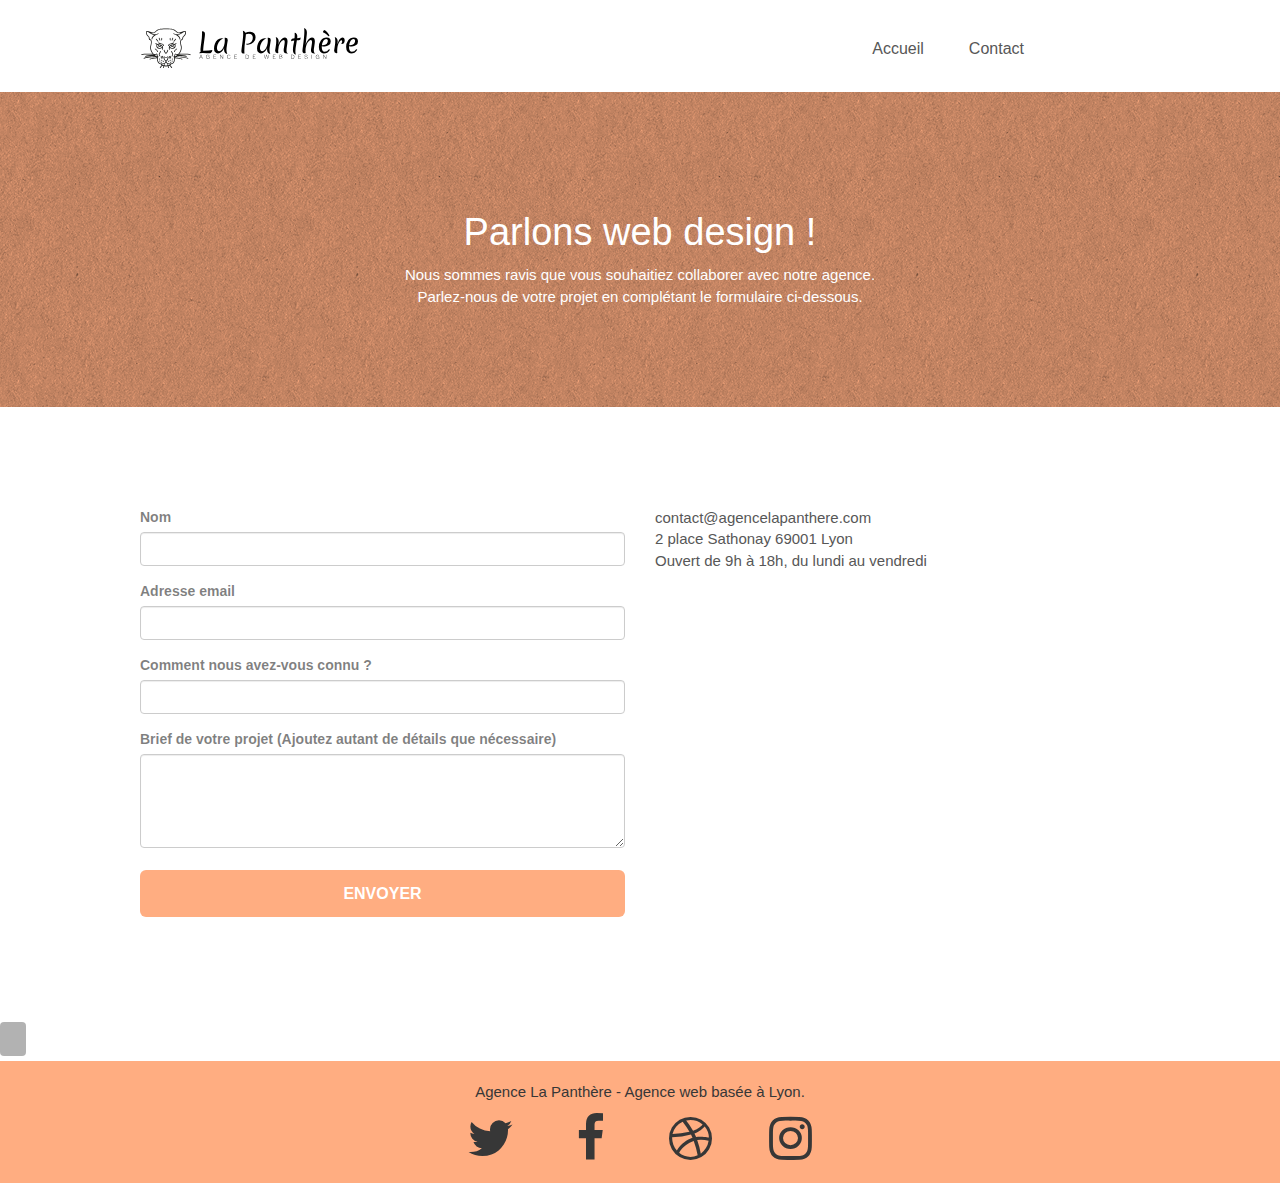
==== commit 251f1d01: "links footer" ====
--- a/contact.html
+++ b/contact.html
@@ -125,22 +125,22 @@
 				<div class="row row-no-gutters social">
 					<div class="col-sm-3">
 						<div class="text-center">
-							<a class="twitter" href="https://www.twitter.com"><span class="fa fa-twitter icon-md"></span></a>
+							<a class="social" href="https://www.twitter.com"><span class="fa fa-twitter icon-md"></span></a>
 						</div>
 					</div>
 					<div class="col-sm-3">
 						<div class="text-center">
-							<a class="facebook" href="https://www.facebook.com"><span class="fa fa-facebook icon-md"></span></a>
+							<a class="social" href="https://www.facebook.com"><span class="fa fa-facebook icon-md"></span></a>
 						</div>
 					</div>
 					<div class="col-sm-3">
 						<div class="text-center">
-							<a class="dribbble" href="https://www.dribbble.com"><span class="fa fa-dribbble icon-md"></span></a>
+							<a class="social" href="https://www.dribbble.com"><span class="fa fa-dribbble icon-md"></span></a>
 						</div>
 					</div>
 					<div class="col-sm-3">
 						<div class="text-center">
-							<a class="instagram" href="https://www.instagram.com"><span class="fa fa-instagram icon-md"></span></a>
+							<a class="social" href="https://www.instagram.com"><span class="fa fa-instagram icon-md"></span></a>
 						</div>
 					</div>
 	
--- a/style.min.css
+++ b/style.min.css
@@ -1 +1 @@
-body{margin:0;padding:0;background:#fff;overflow-x:hidden;-webkit-font-smoothing:antialiased;-moz-osx-font-smoothing:grayscale}a,button{transition:all .3s ease-in-out;outline:0!important}a:hover{text-decoration:none;cursor:pointer}.bloc{width:100%;clear:both;background:50% 50% no-repeat;padding:0 50px;-webkit-background-size:cover;-moz-background-size:cover;-o-background-size:cover;background-size:cover;position:relative}.bloc .container{padding-left:0;padding-right:0}.bloc-lg{padding:100px 50px}.bloc-md{padding:50px}.bloc-sm{padding:20px 50px}.bg-b-edge,.bg-br-edge,.bg-center,.bg-l-edge,.bg-r-edge,.bg-repeat,.bg-t-edge{-webkit-background-size:auto!important;-moz-background-size:auto!important;-o-background-size:auto!important;background-size:auto!important}.bg-repeat{background:repeat}.bg-t-edge{background:top no-repeat}.bloc-bg-texture::before{content:"";background-size:2px 2px;position:absolute;top:0;bottom:0;left:0;right:0}.texture-paper::before{background:url(https://znawel.github.io/la-panthere/img/texture-paper.webp);background-size:280px 280px}.b-parallax{background-attachment:fixed}.d-bloc{color:rgba(255,255,255,.7)}.d-bloc button:hover{color:rgba(255,255,255,.9)}.d-bloc .a-btn,.d-bloc .navbar a,.d-bloc .navbar-brand,.d-bloc a .icon-lg,.d-bloc a .icon-md,.d-bloc a .icon-sm,.d-bloc h1 a,.d-bloc h2 a,.d-bloc h3 a,.d-bloc h4 a,.d-bloc h5 a,.d-bloc h6 a,.d-bloc p a{color:#373737}.d-bloc .a-btn:hover,.d-bloc .navbar a:hover,.d-bloc .navbar-brand:hover,.d-bloc a:hover .icon-lg,.d-bloc a:hover .icon-md,.d-bloc a:hover .icon-sm,.d-bloc h1 a:hover,.d-bloc h2 a:hover,.d-bloc h3 a:hover,.d-bloc h4 a:hover,.d-bloc h5 a:hover,.d-bloc h6 a:hover,.d-bloc p a:hover{color:#fff}.d-bloc .navbar-toggle .icon-bar{background:#fff}.l-bloc{color:rgba(0,0,0,.5)}.l-bloc button:hover{color:rgba(0,0,0,.7)}.l-bloc .a-btn,.l-bloc .navbar a,.l-bloc .navbar-brand,.l-bloc a .icon-lg,.l-bloc a .icon-md,.l-bloc a .icon-sm,.l-bloc h1 a,.l-bloc h2 a,.l-bloc h3 a,.l-bloc h4 a,.l-bloc h5 a,.l-bloc h6 a,.l-bloc p a{color:rgba(0,0,0,.6)}.l-bloc .a-btn:hover,.l-bloc .navbar a:hover,.l-bloc .navbar-brand:hover,.l-bloc a:hover .icon-lg,.l-bloc a:hover .icon-md,.l-bloc a:hover .icon-sm,.l-bloc h1 a:hover,.l-bloc h2 a:hover,.l-bloc h3 a:hover,.l-bloc h4 a:hover,.l-bloc h5 a:hover,.l-bloc h6 a:hover,.l-bloc p a:hover{color:#000}.l-bloc .navbar-toggle .icon-bar{color:rgba(0,0,0,.6)}.voffset{margin-top:30px}.voffset-lg{margin-top:80px}.row-no-gutters{margin-right:0;margin-left:0}.row.row-no-gutters>[class*=" col-"],.row.row-no-gutters>[class^=col-]{padding-right:0;padding-left:0}#bloc-1-hero h1{font-size:32px}.navbar{margin-bottom:0;z-index:1}.navbar-brand{height:auto;padding:3px 15px;font-size:25px;font-weight:400;font-weight:600;line-height:44px}.navbar-brand img{max-height:200px;margin:0 5px 0 0;display:inline}.navbar-brand img[src$=svg]{min-width:100px}.nav-center .navbar-brand img{margin:0}.navbar .nav{padding-top:2px;margin-right:80px;float:right;z-index:1}.nav>li{float:left;margin-top:4px;font-size:16px;padding-right:15px;list-style:none}.nav>li a:focus,.nav>li a:hover{background:0 0}.navbar-toggle{margin:10px 10px 0 0;border:0}.navbar-toggle:hover{background:0 0!important}.navbar-toggle .icon-bar{background-color:rgba(0,0,0,.5);width:26px}@media (min-width:768px){.site-navigation{position:absolute;top:50%;right:20px;transform:translate(0,-50%);-webkit-transform:translateY(-50%)}.nav-center{text-align:center}.nav-center .navbar-header{width:100%}.nav-center .nav>li,.nav-center .navbar-brand,.nav-center .navbar-header{float:none;display:inline-block}.nav-center .site-navigation{position:relative;width:100%;right:0;margin-right:0;margin-top:20px}}.nav>li>.dropdown a{background:0 0!important;display:block;padding:14px 15px}.mg-md{margin-top:10px;margin-bottom:20px}.mg-lg{margin-top:10px;margin-bottom:40px}.btn{margin:0 5px 5px 0}.btn-d,.btn-d:focus,.btn-d:hover{color:#fff;background:rgba(0,0,0,.3)}button{outline:0!important}.btn-rd{border-radius:40px}.btn-clean{border:1px solid rgba(0,0,0,.08);border-bottom-color:rgba(0,0,0,.1);text-shadow:0 1px 0 rgba(0,0,1,.1);box-shadow:0 1px 3px rgba(0,0,1,.25),inset 0 1px 0 0 rgba(255,255,255,.15)}.icon-md{font-size:50px!important}.icon-lg{font-size:60px!important}.sm-shadow{text-shadow:0 1px 2px rgba(0,0,0,.3)}a[data-lightbox]{position:relative;display:block;text-align:center}a[data-lightbox]:hover::before{content:"+";font-family:HelveticaNeue-Light,"Helvetica Neue Light","Helvetica Neue",Helvetica,Arial;font-size:32px;width:50px;height:50px;margin-left:-25px;border-radius:50%;background:rgba(0,0,0,.6);color:#fff;font-weight:100;z-index:1;position:absolute;top:50%;transform:translateY(-50%);-webkit-transform:translateY(-50%)}a[data-lightbox]:hover img{opacity:.6;-webkit-animation-fill-mode:none;animation-fill-mode:none}.lightbox-caption{padding:20px;color:#fff;background:rgba(0,0,0,.5);position:absolute;left:15px;right:15px;bottom:5px}.snapshot-lb .lightbox-caption{padding:0;color:rgba(0,0,0,.5);background:0 0}.btn,a,h1,h2,h3,h4,h5,h6,p{font-family:helvetica;font-weight:400;color:#575757!important}.container{max-width:1000px}.hero-bloc-text{font-size:38px}p{font-size:15px}.tight-width-whitespace{max-width:600px;margin:auto auto auto auto}.h1{font-size:20px;font-family:"Open Sans"}.cta-hero{margin-top:22px;color:#fff!important;text-transform:uppercase;padding:12px 28px 12px 28px;font-size:16px;font-weight:700}.twitter,facebook,dribbble,instagram{max-width:400px;margin:auto auto auto auto}h2{font-size:22px;line-height:1.4em;text-align:center}h3{font-size:15px;text-transform:uppercase;font-weight:700;color:#333!important}.med-width-whitespace{max-width:800px;margin:auto auto auto auto;box-shadow:0 0 0 #000}h1{color:#333!important}h4{color:#333!important}.icons{margin-bottom:14px;margin-top:24px}.white{color:#373737!important}.portfolio-thumb{margin-bottom:24px}.portfolio-row{margin-bottom:44px;margin-top:50px}.black-background{background-color:rgba(165,147,99,.7);padding:40px 40px 40px 40px}.bold-link{font-weight:900;text-decoration:underline!important}.bgc-white{background-color:#fff}.bgc-dark-slate-blue{background-color:#364577}.bgc-atomic-tangerine{background-color:#ffad81}.tc-white{color:#fff!important}.btn-atomic-tangerine{background:#ffad81;color:#fff!important}.btn-atomic-tangerine:hover{background:#c27956!important;color:#fff!important}.ltc-white{color:#fff!important}.ltc-white:hover{color:#ccc!important}.ltc-atomic-tangerine{color:#ffad81!important}.ltc-atomic-tangerine:hover{color:#c27956!important}.icon-dark-slate-blue{color:#364577!important;border-color:#364577!important}.bg-lines-h2-bg{background-image:url(https://znawel.github.io/la-panthere/img/lines-h2-bg.webp)}.bg-banniere{background-image:url(https://znawel.github.io/la-panthere/img/agence-la-panthere-1.svg)}.bg-presentation{background-image:url(https://znawel.github.io/la-panthere/img/image-de-presentation.webp)}@media (max-width:1024px){.bloc{padding-left:20px;padding-right:20px}}@media (max-width:992px) and (min-width:768px){.navbar .nav{max-width:80%}.nav-center.navbar .nav{max-width:100%}}@media only screen and (min-device-width:768px) and (max-device-width:1024px) and (orientation:landscape){.b-parallax{background-attachment:scroll}}@media only screen and (min-device-width:1024px) and (max-device-width:1366px) and (-webkit-min-device-pixel-ratio:1.5){.b-parallax{background-attachment:scroll}}@media (max-width:991px){.container{width:100%}.b-parallax{background-attachment:scroll}#hero-bloc,.page-container{overflow-x:hidden;position:relative}.bloc{padding-left:constant(safe-area-inset-left);padding-right:constant(safe-area-inset-right)}}@media (max-width:767px){.page-container{overflow-x:hidden;position:relative}h1,h2,h3,h4,h5,h6,p{padding-left:10px!important;padding-right:10px!important}.b-parallax{background-attachment:scroll}.navbar .nav{padding-top:0;border-top:1px solid rgba(0,0,0,.2);float:none!important}.navbar.row{margin-left:0;margin-right:0}.site-navigation{position:inherit;transform:none;-webkit-transform:none;-ms-transform:none}.nav>li{margin-top:0;border-bottom:1px solid rgba(0,0,0,.1);background:rgba(0,0,0,.05);text-align:left;padding-left:15px;width:100%}.nav>li:hover{background:rgba(0,0,0,.08)}#hero-bloc .navbar .nav{background:rgba(0,0,0,.8)}#hero-bloc .navbar .nav a{color:rgba(255,255,255,.6)}.hero{padding:50px 0}.hero-nav{left:-1px;right:-1px}.navbar-collapse{padding:0;overflow-x:hidden;-webkit-box-shadow:none;box-shadow:none}.navbar-brand img{max-height:40px;width:auto}.bloc{padding-left:0;padding-right:0}.bloc-lg{padding:40px 0}.bloc-md,.bloc-sm{padding-left:0;padding-right:0}.a-block{padding:0 10px}.voffset{margin-top:5px}.voffset-md{margin-top:20px}.voffset-lg{margin-top:30px}}@media (max-width:400px){.bloc{padding-left:0;padding-right:0}}+body{margin:0;padding:0;background:#fff;overflow-x:hidden;-webkit-font-smoothing:antialiased;-moz-osx-font-smoothing:grayscale}a,button{transition:all .3s ease-in-out;outline:0!important}a:hover{text-decoration:none;cursor:pointer}.bloc{width:100%;clear:both;background:50% 50% no-repeat;padding:0 50px;-webkit-background-size:cover;-moz-background-size:cover;-o-background-size:cover;background-size:cover;position:relative}.bloc .container{padding-left:0;padding-right:0}.bloc-lg{padding:100px 50px}.bloc-md{padding:50px}.bloc-sm{padding:20px 50px}.bg-b-edge,.bg-br-edge,.bg-center,.bg-l-edge,.bg-r-edge,.bg-repeat,.bg-t-edge{-webkit-background-size:auto!important;-moz-background-size:auto!important;-o-background-size:auto!important;background-size:auto!important}.bg-repeat{background:repeat}.bg-t-edge{background:top no-repeat}.bloc-bg-texture::before{content:"";background-size:2px 2px;position:absolute;top:0;bottom:0;left:0;right:0}.texture-paper::before{background:url(https://znawel.github.io/la-panthere/img/texture-paper.webp);background-size:280px 280px}.b-parallax{background-attachment:fixed}.d-bloc{color:rgba(255,255,255,.7)}.d-bloc button:hover{color:rgba(255,255,255,.9)}.d-bloc .a-btn,.d-bloc .navbar a,.d-bloc .navbar-brand,.d-bloc a .icon-lg,.d-bloc a .icon-md,.d-bloc a .icon-sm,.d-bloc h1 a,.d-bloc h2 a,.d-bloc h3 a,.d-bloc h4 a,.d-bloc h5 a,.d-bloc h6 a,.d-bloc p a{color:#373737}.d-bloc .a-btn:hover,.d-bloc .navbar a:hover,.d-bloc .navbar-brand:hover,.d-bloc a:hover .icon-lg,.d-bloc a:hover .icon-md,.d-bloc a:hover .icon-sm,.d-bloc h1 a:hover,.d-bloc h2 a:hover,.d-bloc h3 a:hover,.d-bloc h4 a:hover,.d-bloc h5 a:hover,.d-bloc h6 a:hover,.d-bloc p a:hover{color:#fff}.d-bloc .navbar-toggle .icon-bar{background:#fff}.l-bloc{color:rgba(0,0,0,.5)}.l-bloc button:hover{color:rgba(0,0,0,.7)}.l-bloc .a-btn,.l-bloc .navbar a,.l-bloc .navbar-brand,.l-bloc a .icon-lg,.l-bloc a .icon-md,.l-bloc a .icon-sm,.l-bloc h1 a,.l-bloc h2 a,.l-bloc h3 a,.l-bloc h4 a,.l-bloc h5 a,.l-bloc h6 a,.l-bloc p a{color:rgba(0,0,0,.6)}.l-bloc .a-btn:hover,.l-bloc .navbar a:hover,.l-bloc .navbar-brand:hover,.l-bloc a:hover .icon-lg,.l-bloc a:hover .icon-md,.l-bloc a:hover .icon-sm,.l-bloc h1 a:hover,.l-bloc h2 a:hover,.l-bloc h3 a:hover,.l-bloc h4 a:hover,.l-bloc h5 a:hover,.l-bloc h6 a:hover,.l-bloc p a:hover{color:#000}.l-bloc .navbar-toggle .icon-bar{color:rgba(0,0,0,.6)}.voffset{margin-top:30px}.voffset-lg{margin-top:80px}.row-no-gutters{margin-right:0;margin-left:0}.row.row-no-gutters>[class*=" col-"],.row.row-no-gutters>[class^=col-]{padding-right:0;padding-left:0}#bloc-1-hero h1{font-size:32px}.navbar{margin-bottom:0;z-index:1}.navbar-brand{height:auto;padding:3px 15px;font-size:25px;font-weight:400;font-weight:600;line-height:44px}.navbar-brand img{max-height:200px;margin:0 5px 0 0;display:inline}.navbar-brand img[src$=svg]{min-width:100px}.nav-center .navbar-brand img{margin:0}.navbar .nav{padding-top:2px;margin-right:80px;float:right;z-index:1}.nav>li{float:left;margin-top:4px;font-size:16px;padding-right:15px;list-style:none}.nav>li a:focus,.nav>li a:hover{background:0 0}.navbar-toggle{margin:10px 10px 0 0;border:0}.navbar-toggle:hover{background:0 0!important}.navbar-toggle .icon-bar{background-color:rgba(0,0,0,.5);width:26px}@media (min-width:768px){.site-navigation{position:absolute;top:50%;right:20px;transform:translate(0,-50%);-webkit-transform:translateY(-50%)}.nav-center{text-align:center}.nav-center .navbar-header{width:100%}.nav-center .nav>li,.nav-center .navbar-brand,.nav-center .navbar-header{float:none;display:inline-block}.nav-center .site-navigation{position:relative;width:100%;right:0;margin-right:0;margin-top:20px}}.nav>li>.dropdown a{background:0 0!important;display:block;padding:14px 15px}.mg-md{margin-top:10px;margin-bottom:20px}.mg-lg{margin-top:10px;margin-bottom:40px}.btn{margin:0 5px 5px 0}.btn-d,.btn-d:focus,.btn-d:hover{color:#fff;background:rgba(0,0,0,.3)}button{outline:0!important}.btn-rd{border-radius:40px}.btn-clean{border:1px solid rgba(0,0,0,.08);border-bottom-color:rgba(0,0,0,.1);text-shadow:0 1px 0 rgba(0,0,1,.1);box-shadow:0 1px 3px rgba(0,0,1,.25),inset 0 1px 0 0 rgba(255,255,255,.15)}.icon-md{font-size:50px!important}.icon-lg{font-size:60px!important}.sm-shadow{text-shadow:0 1px 2px rgba(0,0,0,.3)}a[data-lightbox]{position:relative;display:block;text-align:center}a[data-lightbox]:hover::before{content:"+";font-family:HelveticaNeue-Light,"Helvetica Neue Light","Helvetica Neue",Helvetica,Arial;font-size:32px;width:50px;height:50px;margin-left:-25px;border-radius:50%;background:rgba(0,0,0,.6);color:#fff;font-weight:100;z-index:1;position:absolute;top:50%;transform:translateY(-50%);-webkit-transform:translateY(-50%)}a[data-lightbox]:hover img{opacity:.6;-webkit-animation-fill-mode:none;animation-fill-mode:none}.lightbox-caption{padding:20px;color:#fff;background:rgba(0,0,0,.5);position:absolute;left:15px;right:15px;bottom:5px}.snapshot-lb .lightbox-caption{padding:0;color:rgba(0,0,0,.5);background:0 0}.btn,a,h1,h2,h3,h4,h5,h6,p{font-family:helvetica;font-weight:400;color:#575757!important}.container{max-width:1000px}.hero-bloc-text{font-size:38px}p{font-size:15px}.tight-width-whitespace{max-width:600px;margin:auto auto auto auto}.h1{font-size:20px;font-family:"Open Sans"}.cta-hero{margin-top:22px;color:#fff!important;text-transform:uppercase;padding:12px 28px 12px 28px;font-size:16px;font-weight:700}.social{max-width:400px;margin:auto auto auto auto}h2{font-size:22px;line-height:1.4em;text-align:center}h3{font-size:15px;text-transform:uppercase;font-weight:700;color:#333!important}.med-width-whitespace{max-width:800px;margin:auto auto auto auto;box-shadow:0 0 0 #000}h1{color:#333!important}h4{color:#333!important}.icons{margin-bottom:14px;margin-top:24px}.white{color:#373737!important}.portfolio-thumb{margin-bottom:24px}.portfolio-row{margin-bottom:44px;margin-top:50px}.black-background{background-color:rgba(165,147,99,.7);padding:40px 40px 40px 40px}.bold-link{font-weight:900;text-decoration:underline!important}.bgc-white{background-color:#fff}.bgc-dark-slate-blue{background-color:#364577}.bgc-atomic-tangerine{background-color:#ffad81}.tc-white{color:#fff!important}.btn-atomic-tangerine{background:#ffad81;color:#fff!important}.btn-atomic-tangerine:hover{background:#c27956!important;color:#fff!important}.ltc-white{color:#fff!important}.ltc-white:hover{color:#ccc!important}.ltc-atomic-tangerine{color:#ffad81!important}.ltc-atomic-tangerine:hover{color:#c27956!important}.icon-dark-slate-blue{color:#364577!important;border-color:#364577!important}.bg-lines-h2-bg{background-image:url(https://znawel.github.io/la-panthere/img/lines-h2-bg.webp)}.bg-banniere{background-image:url(https://znawel.github.io/la-panthere/img/agence-la-panthere-1.svg)}.bg-presentation{background-image:url(https://znawel.github.io/la-panthere/img/image-de-presentation.webp)}@media (max-width:1024px){.bloc{padding-left:20px;padding-right:20px}}@media (max-width:992px) and (min-width:768px){.navbar .nav{max-width:80%}.nav-center.navbar .nav{max-width:100%}}@media only screen and (min-device-width:768px) and (max-device-width:1024px) and (orientation:landscape){.b-parallax{background-attachment:scroll}}@media only screen and (min-device-width:1024px) and (max-device-width:1366px) and (-webkit-min-device-pixel-ratio:1.5){.b-parallax{background-attachment:scroll}}@media (max-width:991px){.container{width:100%}.b-parallax{background-attachment:scroll}#hero-bloc,.page-container{overflow-x:hidden;position:relative}.bloc{padding-left:constant(safe-area-inset-left);padding-right:constant(safe-area-inset-right)}}@media (max-width:767px){.page-container{overflow-x:hidden;position:relative}h1,h2,h3,h4,h5,h6,p{padding-left:10px!important;padding-right:10px!important}.b-parallax{background-attachment:scroll}.navbar .nav{padding-top:0;border-top:1px solid rgba(0,0,0,.2);float:none!important}.navbar.row{margin-left:0;margin-right:0}.site-navigation{position:inherit;transform:none;-webkit-transform:none;-ms-transform:none}.nav>li{margin-top:0;border-bottom:1px solid rgba(0,0,0,.1);background:rgba(0,0,0,.05);text-align:left;padding-left:15px;width:100%}.nav>li:hover{background:rgba(0,0,0,.08)}#hero-bloc .navbar .nav{background:rgba(0,0,0,.8)}#hero-bloc .navbar .nav a{color:rgba(255,255,255,.6)}.hero{padding:50px 0}.hero-nav{left:-1px;right:-1px}.navbar-collapse{padding:0;overflow-x:hidden;-webkit-box-shadow:none;box-shadow:none}.navbar-brand img{max-height:40px;width:auto}.bloc{padding-left:0;padding-right:0}.bloc-lg{padding:40px 0}.bloc-md,.bloc-sm{padding-left:0;padding-right:0}.a-block{padding:0 10px}.voffset{margin-top:5px}.voffset-md{margin-top:20px}.voffset-lg{margin-top:30px}}@media (max-width:400px){.bloc{padding-left:0;padding-right:0}}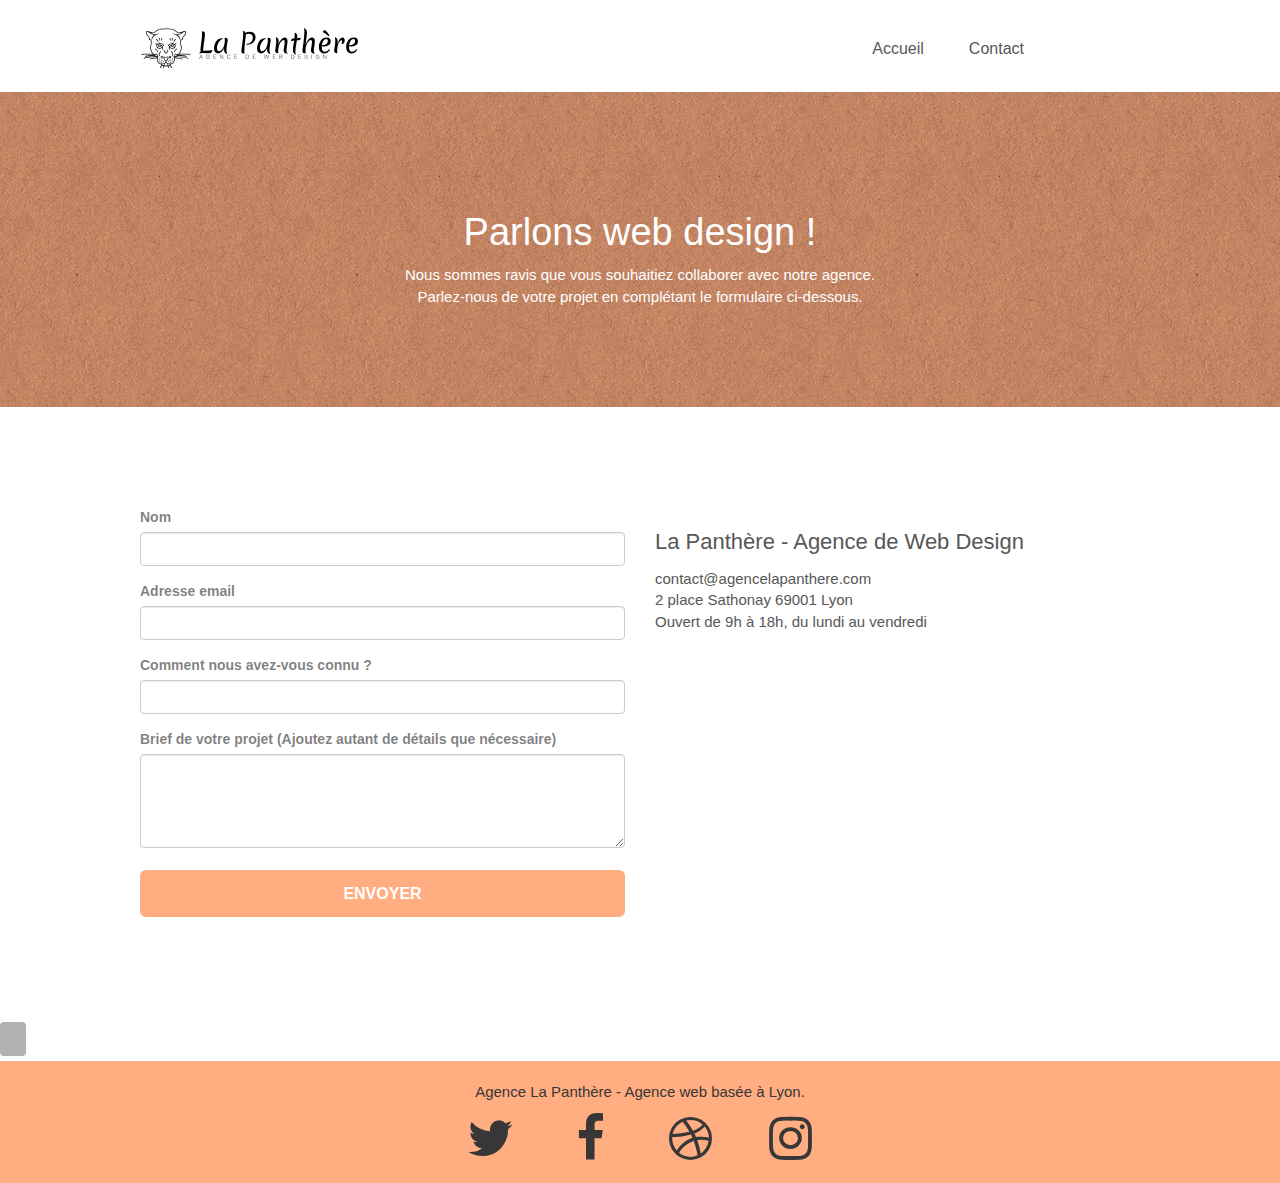
==== commit 684fdc49: "correction following w3c validator" ====
--- a/contact.html
+++ b/contact.html
@@ -9,15 +9,15 @@
     
 	<link rel="stylesheet" type="text/css" href="./css/bootstrap.css">
 	<link rel="stylesheet" type="text/css" href="style.min.css">
-	<link rel="stylesheet" type="text/css" href="./css min/font-awesome.min.css">
-	<link rel="stylesheet" type="text/css" href="./css min/et-line.min.css">
+	<link rel="stylesheet" type="text/css" href="./css-min/font-awesome.min.css">
+	<link rel="stylesheet" type="text/css" href="./css-min/et-line.min.css">
 	
     
-	<script src="./js min/jquery-2.1.0.min.js" defer></script>
-	<script src="./js min/bootstrap.min.js" defer></script>
-	<script src="./js min/blocs.min.js" defer></script>
-	<script src="./js min/jqBootstrapValidation.min.js" defer></script>
-	<script src="./js min/formHandler.min.js" defer></script>
+	<script src="./js-min/jquery-2.1.0.min.js" defer></script>
+	<script src="./js-min/bootstrap.min.js" defer></script>
+	<script src="./js-min/blocs.min.js" defer></script>
+	<script src="./js-min/jqBootstrapValidation.min.js" defer></script>
+	<script src="./js-min/formHandler.min.js" defer></script>
 	
     <title>Contact - La Panthère - Agence de Webdesign à Lyon</title>
 
@@ -73,7 +73,7 @@
 	<div class="container bloc-lg">
 		<div class="row">
 			<div class="col-sm-6">
-				<form id="form_1" novalidate success-msg="Your message has been sent." fail-msg="Sorry it seems that our mail server is not responding, Sorry for the inconvenience!">
+				<form id="form_1" novalidate data-success-msg="Your message has been sent." data-fail-msg="Sorry it seems that our mail server is not responding, Sorry for the inconvenience!">
 					<div class="form-group">
 						<label>
 							Nom
@@ -103,6 +103,7 @@
 				</form>
 			</div>
 			<div class="col-sm-6">
+				<h2 class="title-contact">La Panthère - Agence de Web Design</h2>
 				<p>
 					contact@agencelapanthere.com<br>2 place Sathonay 69001 Lyon<br>Ouvert de 9h à 18h, du lundi au vendredi<br>
 				</p>
--- a/style.min.css
+++ b/style.min.css
@@ -1 +1 @@
-body{margin:0;padding:0;background:#fff;overflow-x:hidden;-webkit-font-smoothing:antialiased;-moz-osx-font-smoothing:grayscale}a,button{transition:all .3s ease-in-out;outline:0!important}a:hover{text-decoration:none;cursor:pointer}.bloc{width:100%;clear:both;background:50% 50% no-repeat;padding:0 50px;-webkit-background-size:cover;-moz-background-size:cover;-o-background-size:cover;background-size:cover;position:relative}.bloc .container{padding-left:0;padding-right:0}.bloc-lg{padding:100px 50px}.bloc-md{padding:50px}.bloc-sm{padding:20px 50px}.bg-b-edge,.bg-br-edge,.bg-center,.bg-l-edge,.bg-r-edge,.bg-repeat,.bg-t-edge{-webkit-background-size:auto!important;-moz-background-size:auto!important;-o-background-size:auto!important;background-size:auto!important}.bg-repeat{background:repeat}.bg-t-edge{background:top no-repeat}.bloc-bg-texture::before{content:"";background-size:2px 2px;position:absolute;top:0;bottom:0;left:0;right:0}.texture-paper::before{background:url(https://znawel.github.io/la-panthere/img/texture-paper.webp);background-size:280px 280px}.b-parallax{background-attachment:fixed}.d-bloc{color:rgba(255,255,255,.7)}.d-bloc button:hover{color:rgba(255,255,255,.9)}.d-bloc .a-btn,.d-bloc .navbar a,.d-bloc .navbar-brand,.d-bloc a .icon-lg,.d-bloc a .icon-md,.d-bloc a .icon-sm,.d-bloc h1 a,.d-bloc h2 a,.d-bloc h3 a,.d-bloc h4 a,.d-bloc h5 a,.d-bloc h6 a,.d-bloc p a{color:#373737}.d-bloc .a-btn:hover,.d-bloc .navbar a:hover,.d-bloc .navbar-brand:hover,.d-bloc a:hover .icon-lg,.d-bloc a:hover .icon-md,.d-bloc a:hover .icon-sm,.d-bloc h1 a:hover,.d-bloc h2 a:hover,.d-bloc h3 a:hover,.d-bloc h4 a:hover,.d-bloc h5 a:hover,.d-bloc h6 a:hover,.d-bloc p a:hover{color:#fff}.d-bloc .navbar-toggle .icon-bar{background:#fff}.l-bloc{color:rgba(0,0,0,.5)}.l-bloc button:hover{color:rgba(0,0,0,.7)}.l-bloc .a-btn,.l-bloc .navbar a,.l-bloc .navbar-brand,.l-bloc a .icon-lg,.l-bloc a .icon-md,.l-bloc a .icon-sm,.l-bloc h1 a,.l-bloc h2 a,.l-bloc h3 a,.l-bloc h4 a,.l-bloc h5 a,.l-bloc h6 a,.l-bloc p a{color:rgba(0,0,0,.6)}.l-bloc .a-btn:hover,.l-bloc .navbar a:hover,.l-bloc .navbar-brand:hover,.l-bloc a:hover .icon-lg,.l-bloc a:hover .icon-md,.l-bloc a:hover .icon-sm,.l-bloc h1 a:hover,.l-bloc h2 a:hover,.l-bloc h3 a:hover,.l-bloc h4 a:hover,.l-bloc h5 a:hover,.l-bloc h6 a:hover,.l-bloc p a:hover{color:#000}.l-bloc .navbar-toggle .icon-bar{color:rgba(0,0,0,.6)}.voffset{margin-top:30px}.voffset-lg{margin-top:80px}.row-no-gutters{margin-right:0;margin-left:0}.row.row-no-gutters>[class*=" col-"],.row.row-no-gutters>[class^=col-]{padding-right:0;padding-left:0}#bloc-1-hero h1{font-size:32px}.navbar{margin-bottom:0;z-index:1}.navbar-brand{height:auto;padding:3px 15px;font-size:25px;font-weight:400;font-weight:600;line-height:44px}.navbar-brand img{max-height:200px;margin:0 5px 0 0;display:inline}.navbar-brand img[src$=svg]{min-width:100px}.nav-center .navbar-brand img{margin:0}.navbar .nav{padding-top:2px;margin-right:80px;float:right;z-index:1}.nav>li{float:left;margin-top:4px;font-size:16px;padding-right:15px;list-style:none}.nav>li a:focus,.nav>li a:hover{background:0 0}.navbar-toggle{margin:10px 10px 0 0;border:0}.navbar-toggle:hover{background:0 0!important}.navbar-toggle .icon-bar{background-color:rgba(0,0,0,.5);width:26px}@media (min-width:768px){.site-navigation{position:absolute;top:50%;right:20px;transform:translate(0,-50%);-webkit-transform:translateY(-50%)}.nav-center{text-align:center}.nav-center .navbar-header{width:100%}.nav-center .nav>li,.nav-center .navbar-brand,.nav-center .navbar-header{float:none;display:inline-block}.nav-center .site-navigation{position:relative;width:100%;right:0;margin-right:0;margin-top:20px}}.nav>li>.dropdown a{background:0 0!important;display:block;padding:14px 15px}.mg-md{margin-top:10px;margin-bottom:20px}.mg-lg{margin-top:10px;margin-bottom:40px}.btn{margin:0 5px 5px 0}.btn-d,.btn-d:focus,.btn-d:hover{color:#fff;background:rgba(0,0,0,.3)}button{outline:0!important}.btn-rd{border-radius:40px}.btn-clean{border:1px solid rgba(0,0,0,.08);border-bottom-color:rgba(0,0,0,.1);text-shadow:0 1px 0 rgba(0,0,1,.1);box-shadow:0 1px 3px rgba(0,0,1,.25),inset 0 1px 0 0 rgba(255,255,255,.15)}.icon-md{font-size:50px!important}.icon-lg{font-size:60px!important}.sm-shadow{text-shadow:0 1px 2px rgba(0,0,0,.3)}a[data-lightbox]{position:relative;display:block;text-align:center}a[data-lightbox]:hover::before{content:"+";font-family:HelveticaNeue-Light,"Helvetica Neue Light","Helvetica Neue",Helvetica,Arial;font-size:32px;width:50px;height:50px;margin-left:-25px;border-radius:50%;background:rgba(0,0,0,.6);color:#fff;font-weight:100;z-index:1;position:absolute;top:50%;transform:translateY(-50%);-webkit-transform:translateY(-50%)}a[data-lightbox]:hover img{opacity:.6;-webkit-animation-fill-mode:none;animation-fill-mode:none}.lightbox-caption{padding:20px;color:#fff;background:rgba(0,0,0,.5);position:absolute;left:15px;right:15px;bottom:5px}.snapshot-lb .lightbox-caption{padding:0;color:rgba(0,0,0,.5);background:0 0}.btn,a,h1,h2,h3,h4,h5,h6,p{font-family:helvetica;font-weight:400;color:#575757!important}.container{max-width:1000px}.hero-bloc-text{font-size:38px}p{font-size:15px}.tight-width-whitespace{max-width:600px;margin:auto auto auto auto}.h1{font-size:20px;font-family:"Open Sans"}.cta-hero{margin-top:22px;color:#fff!important;text-transform:uppercase;padding:12px 28px 12px 28px;font-size:16px;font-weight:700}.social{max-width:400px;margin:auto auto auto auto}h2{font-size:22px;line-height:1.4em;text-align:center}h3{font-size:15px;text-transform:uppercase;font-weight:700;color:#333!important}.med-width-whitespace{max-width:800px;margin:auto auto auto auto;box-shadow:0 0 0 #000}h1{color:#333!important}h4{color:#333!important}.icons{margin-bottom:14px;margin-top:24px}.white{color:#373737!important}.portfolio-thumb{margin-bottom:24px}.portfolio-row{margin-bottom:44px;margin-top:50px}.black-background{background-color:rgba(165,147,99,.7);padding:40px 40px 40px 40px}.bold-link{font-weight:900;text-decoration:underline!important}.bgc-white{background-color:#fff}.bgc-dark-slate-blue{background-color:#364577}.bgc-atomic-tangerine{background-color:#ffad81}.tc-white{color:#fff!important}.btn-atomic-tangerine{background:#ffad81;color:#fff!important}.btn-atomic-tangerine:hover{background:#c27956!important;color:#fff!important}.ltc-white{color:#fff!important}.ltc-white:hover{color:#ccc!important}.ltc-atomic-tangerine{color:#ffad81!important}.ltc-atomic-tangerine:hover{color:#c27956!important}.icon-dark-slate-blue{color:#364577!important;border-color:#364577!important}.bg-lines-h2-bg{background-image:url(https://znawel.github.io/la-panthere/img/lines-h2-bg.webp)}.bg-banniere{background-image:url(https://znawel.github.io/la-panthere/img/agence-la-panthere-1.svg)}.bg-presentation{background-image:url(https://znawel.github.io/la-panthere/img/image-de-presentation.webp)}@media (max-width:1024px){.bloc{padding-left:20px;padding-right:20px}}@media (max-width:992px) and (min-width:768px){.navbar .nav{max-width:80%}.nav-center.navbar .nav{max-width:100%}}@media only screen and (min-device-width:768px) and (max-device-width:1024px) and (orientation:landscape){.b-parallax{background-attachment:scroll}}@media only screen and (min-device-width:1024px) and (max-device-width:1366px) and (-webkit-min-device-pixel-ratio:1.5){.b-parallax{background-attachment:scroll}}@media (max-width:991px){.container{width:100%}.b-parallax{background-attachment:scroll}#hero-bloc,.page-container{overflow-x:hidden;position:relative}.bloc{padding-left:constant(safe-area-inset-left);padding-right:constant(safe-area-inset-right)}}@media (max-width:767px){.page-container{overflow-x:hidden;position:relative}h1,h2,h3,h4,h5,h6,p{padding-left:10px!important;padding-right:10px!important}.b-parallax{background-attachment:scroll}.navbar .nav{padding-top:0;border-top:1px solid rgba(0,0,0,.2);float:none!important}.navbar.row{margin-left:0;margin-right:0}.site-navigation{position:inherit;transform:none;-webkit-transform:none;-ms-transform:none}.nav>li{margin-top:0;border-bottom:1px solid rgba(0,0,0,.1);background:rgba(0,0,0,.05);text-align:left;padding-left:15px;width:100%}.nav>li:hover{background:rgba(0,0,0,.08)}#hero-bloc .navbar .nav{background:rgba(0,0,0,.8)}#hero-bloc .navbar .nav a{color:rgba(255,255,255,.6)}.hero{padding:50px 0}.hero-nav{left:-1px;right:-1px}.navbar-collapse{padding:0;overflow-x:hidden;-webkit-box-shadow:none;box-shadow:none}.navbar-brand img{max-height:40px;width:auto}.bloc{padding-left:0;padding-right:0}.bloc-lg{padding:40px 0}.bloc-md,.bloc-sm{padding-left:0;padding-right:0}.a-block{padding:0 10px}.voffset{margin-top:5px}.voffset-md{margin-top:20px}.voffset-lg{margin-top:30px}}@media (max-width:400px){.bloc{padding-left:0;padding-right:0}}+body{margin:0;padding:0;background:#fff;overflow-x:hidden;-webkit-font-smoothing:antialiased;-moz-osx-font-smoothing:grayscale}a,button{transition:all .3s ease-in-out;outline:0!important}a:hover{text-decoration:none;cursor:pointer}.bloc{width:100%;clear:both;background:50% 50% no-repeat;padding:0 50px;-webkit-background-size:cover;-moz-background-size:cover;-o-background-size:cover;background-size:cover;position:relative}.bloc .container{padding-left:0;padding-right:0}.bloc-lg{padding:100px 50px}.bloc-md{padding:50px}.bloc-sm{padding:20px 50px}.bg-b-edge,.bg-br-edge,.bg-center,.bg-l-edge,.bg-r-edge,.bg-repeat,.bg-t-edge{-webkit-background-size:auto!important;-moz-background-size:auto!important;-o-background-size:auto!important;background-size:auto!important}.bg-repeat{background:repeat}.bg-t-edge{background:top no-repeat}.bloc-bg-texture::before{content:"";background-size:2px 2px;position:absolute;top:0;bottom:0;left:0;right:0}.texture-paper::before{background:url(https://znawel.github.io/la-panthere/img/texture-paper.webp);background-size:280px 280px}.b-parallax{background-attachment:fixed}.d-bloc{color:rgba(255,255,255,.7)}.d-bloc button:hover{color:rgba(255,255,255,.9)}.d-bloc .a-btn,.d-bloc .navbar a,.d-bloc .navbar-brand,.d-bloc a .icon-lg,.d-bloc a .icon-md,.d-bloc a .icon-sm,.d-bloc h1 a,.d-bloc h2 a,.d-bloc h3 a,.d-bloc h4 a,.d-bloc h5 a,.d-bloc h6 a,.d-bloc p a{color:#373737}.d-bloc .a-btn:hover,.d-bloc .navbar a:hover,.d-bloc .navbar-brand:hover,.d-bloc a:hover .icon-lg,.d-bloc a:hover .icon-md,.d-bloc a:hover .icon-sm,.d-bloc h1 a:hover,.d-bloc h2 a:hover,.d-bloc h3 a:hover,.d-bloc h4 a:hover,.d-bloc h5 a:hover,.d-bloc h6 a:hover,.d-bloc p a:hover{color:#fff}.d-bloc .navbar-toggle .icon-bar{background:#fff}.l-bloc{color:rgba(0,0,0,.5)}.l-bloc button:hover{color:rgba(0,0,0,.7)}.l-bloc .a-btn,.l-bloc .navbar a,.l-bloc .navbar-brand,.l-bloc a .icon-lg,.l-bloc a .icon-md,.l-bloc a .icon-sm,.l-bloc h1 a,.l-bloc h2 a,.l-bloc h3 a,.l-bloc h4 a,.l-bloc h5 a,.l-bloc h6 a,.l-bloc p a{color:rgba(0,0,0,.6)}.l-bloc .a-btn:hover,.l-bloc .navbar a:hover,.l-bloc .navbar-brand:hover,.l-bloc a:hover .icon-lg,.l-bloc a:hover .icon-md,.l-bloc a:hover .icon-sm,.l-bloc h1 a:hover,.l-bloc h2 a:hover,.l-bloc h3 a:hover,.l-bloc h4 a:hover,.l-bloc h5 a:hover,.l-bloc h6 a:hover,.l-bloc p a:hover{color:#000}.l-bloc .navbar-toggle .icon-bar{color:rgba(0,0,0,.6)}.voffset{margin-top:30px}.voffset-lg{margin-top:80px}.row-no-gutters{margin-right:0;margin-left:0}.row.row-no-gutters>[class*=" col-"],.row.row-no-gutters>[class^=col-]{padding-right:0;padding-left:0}#bloc-1-hero h1{font-size:32px}.navbar{margin-bottom:0;z-index:1}.navbar-brand{height:auto;padding:3px 15px;font-size:25px;font-weight:400;font-weight:600;line-height:44px}.navbar-brand img{max-height:200px;margin:0 5px 0 0;display:inline}.navbar-brand img[src$=svg]{min-width:100px}.nav-center .navbar-brand img{margin:0}.navbar .nav{padding-top:2px;margin-right:80px;float:right;z-index:1}.nav>li{float:left;margin-top:4px;font-size:16px;padding-right:15px;list-style:none}.nav>li a:focus,.nav>li a:hover{background:0 0}.navbar-toggle{margin:10px 10px 0 0;border:0}.navbar-toggle:hover{background:0 0!important}.navbar-toggle .icon-bar{background-color:rgba(0,0,0,.5);width:26px}@media (min-width:768px){.site-navigation{position:absolute;top:50%;right:20px;transform:translate(0,-50%);-webkit-transform:translateY(-50%)}.nav-center{text-align:center}.nav-center .navbar-header{width:100%}.nav-center .nav>li,.nav-center .navbar-brand,.nav-center .navbar-header{float:none;display:inline-block}.nav-center .site-navigation{position:relative;width:100%;right:0;margin-right:0;margin-top:20px}}.nav>li>.dropdown a{background:0 0!important;display:block;padding:14px 15px}.mg-md{margin-top:10px;margin-bottom:20px}.mg-lg{margin-top:10px;margin-bottom:40px}.btn{margin:0 5px 5px 0}.btn-d,.btn-d:focus,.btn-d:hover{color:#fff;background:rgba(0,0,0,.3)}button{outline:0!important}.btn-rd{border-radius:40px}.btn-clean{border:1px solid rgba(0,0,0,.08);border-bottom-color:rgba(0,0,0,.1);text-shadow:0 1px 0 rgba(0,0,1,.1);box-shadow:0 1px 3px rgba(0,0,1,.25),inset 0 1px 0 0 rgba(255,255,255,.15)}.icon-md{font-size:50px!important}.icon-lg{font-size:60px!important}.sm-shadow{text-shadow:0 1px 2px rgba(0,0,0,.3)}a[data-lightbox]{position:relative;display:block;text-align:center}a[data-lightbox]:hover::before{content:"+";font-family:HelveticaNeue-Light,"Helvetica Neue Light","Helvetica Neue",Helvetica,Arial;font-size:32px;width:50px;height:50px;margin-left:-25px;border-radius:50%;background:rgba(0,0,0,.6);color:#fff;font-weight:100;z-index:1;position:absolute;top:50%;transform:translateY(-50%);-webkit-transform:translateY(-50%)}a[data-lightbox]:hover img{opacity:.6;-webkit-animation-fill-mode:none;animation-fill-mode:none}.lightbox-caption{padding:20px;color:#fff;background:rgba(0,0,0,.5);position:absolute;left:15px;right:15px;bottom:5px}.snapshot-lb .lightbox-caption{padding:0;color:rgba(0,0,0,.5);background:0 0}.btn,a,h1,h2,h3,h4,h5,h6,p{font-family:helvetica;font-weight:400;color:#575757!important}.container{max-width:1000px}.hero-bloc-text{font-size:38px}p{font-size:15px}.tight-width-whitespace{max-width:600px;margin:auto auto auto auto}.h1{font-size:20px;font-family:"Open Sans"}.cta-hero{margin-top:22px;color:#fff!important;text-transform:uppercase;padding:12px 28px 12px 28px;font-size:16px;font-weight:700}.social{max-width:400px;margin:auto auto auto auto}h2{font-size:22px;line-height:1.4em;text-align:center}h3{font-size:15px;text-transform:uppercase;font-weight:700;color:#333!important}.med-width-whitespace{max-width:800px;margin:auto auto auto auto;box-shadow:0 0 0 #000}h1{color:#333!important}h4{color:#333!important}.icons{margin-bottom:14px;margin-top:24px}.title-contact{text-align: start;}.grey{color:white!important}.white{color:#373737!important}.portfolio-thumb{margin-bottom:24px}.portfolio-row{margin-bottom:44px;margin-top:50px}.black-background{background-color:rgba(165,147,99,.7);padding:40px 40px 40px 40px}.bold-link{font-weight:900;text-decoration:underline!important}.bgc-white{background-color:#fff}.bgc-dark-slate-blue{background-color:#364577}.bgc-atomic-tangerine{background-color:#ffad81}.tc-white{color:#fff!important}.btn-atomic-tangerine{background:#ffad81;color:#fff!important}.btn-atomic-tangerine:hover{background:#c27956!important;color:#fff!important}.ltc-white{color:#fff!important}.ltc-white:hover{color:#ccc!important}.ltc-atomic-tangerine{color:#ffad81!important}.ltc-atomic-tangerine:hover{color:#c27956!important}.icon-dark-slate-blue{color:#364577!important;border-color:#364577!important}.bg-lines-h2-bg{background-image:url(https://znawel.github.io/la-panthere/img/lines-h2-bg.webp)}.bg-banniere{background-image:url(https://znawel.github.io/la-panthere/img/agence-la-panthere-1.svg)}.bg-presentation{background-image:url(https://znawel.github.io/la-panthere/img/image-de-presentation.webp)}@media (max-width:1024px){.bloc{padding-left:20px;padding-right:20px}}@media (max-width:992px) and (min-width:768px){.navbar .nav{max-width:80%}.nav-center.navbar .nav{max-width:100%}}@media only screen and (min-device-width:768px) and (max-device-width:1024px) and (orientation:landscape){.b-parallax{background-attachment:scroll}}@media only screen and (min-device-width:1024px) and (max-device-width:1366px) and (-webkit-min-device-pixel-ratio:1.5){.b-parallax{background-attachment:scroll}}@media (max-width:991px){.container{width:100%}.b-parallax{background-attachment:scroll}#hero-bloc,.page-container{overflow-x:hidden;position:relative}.bloc{padding-left:constant(safe-area-inset-left);padding-right:constant(safe-area-inset-right)}}@media (max-width:767px){.page-container{overflow-x:hidden;position:relative}h1,h2,h3,h4,h5,h6,p{padding-left:10px!important;padding-right:10px!important}.b-parallax{background-attachment:scroll}.navbar .nav{padding-top:0;border-top:1px solid rgba(0,0,0,.2);float:none!important}.navbar.row{margin-left:0;margin-right:0}.site-navigation{position:inherit;transform:none;-webkit-transform:none;-ms-transform:none}.nav>li{margin-top:0;border-bottom:1px solid rgba(0,0,0,.1);background:rgba(0,0,0,.05);text-align:left;padding-left:15px;width:100%}.nav>li:hover{background:rgba(0,0,0,.08)}#hero-bloc .navbar .nav{background:rgba(0,0,0,.8)}#hero-bloc .navbar .nav a{color:rgba(255,255,255,.6)}.hero{padding:50px 0}.hero-nav{left:-1px;right:-1px}.navbar-collapse{padding:0;overflow-x:hidden;-webkit-box-shadow:none;box-shadow:none}.navbar-brand img{max-height:40px;width:auto}.bloc{padding-left:0;padding-right:0}.bloc-lg{padding:40px 0}.bloc-md,.bloc-sm{padding-left:0;padding-right:0}.a-block{padding:0 10px}.voffset{margin-top:5px}.voffset-md{margin-top:20px}.voffset-lg{margin-top:30px}}@media (max-width:400px){.bloc{padding-left:0;padding-right:0}}